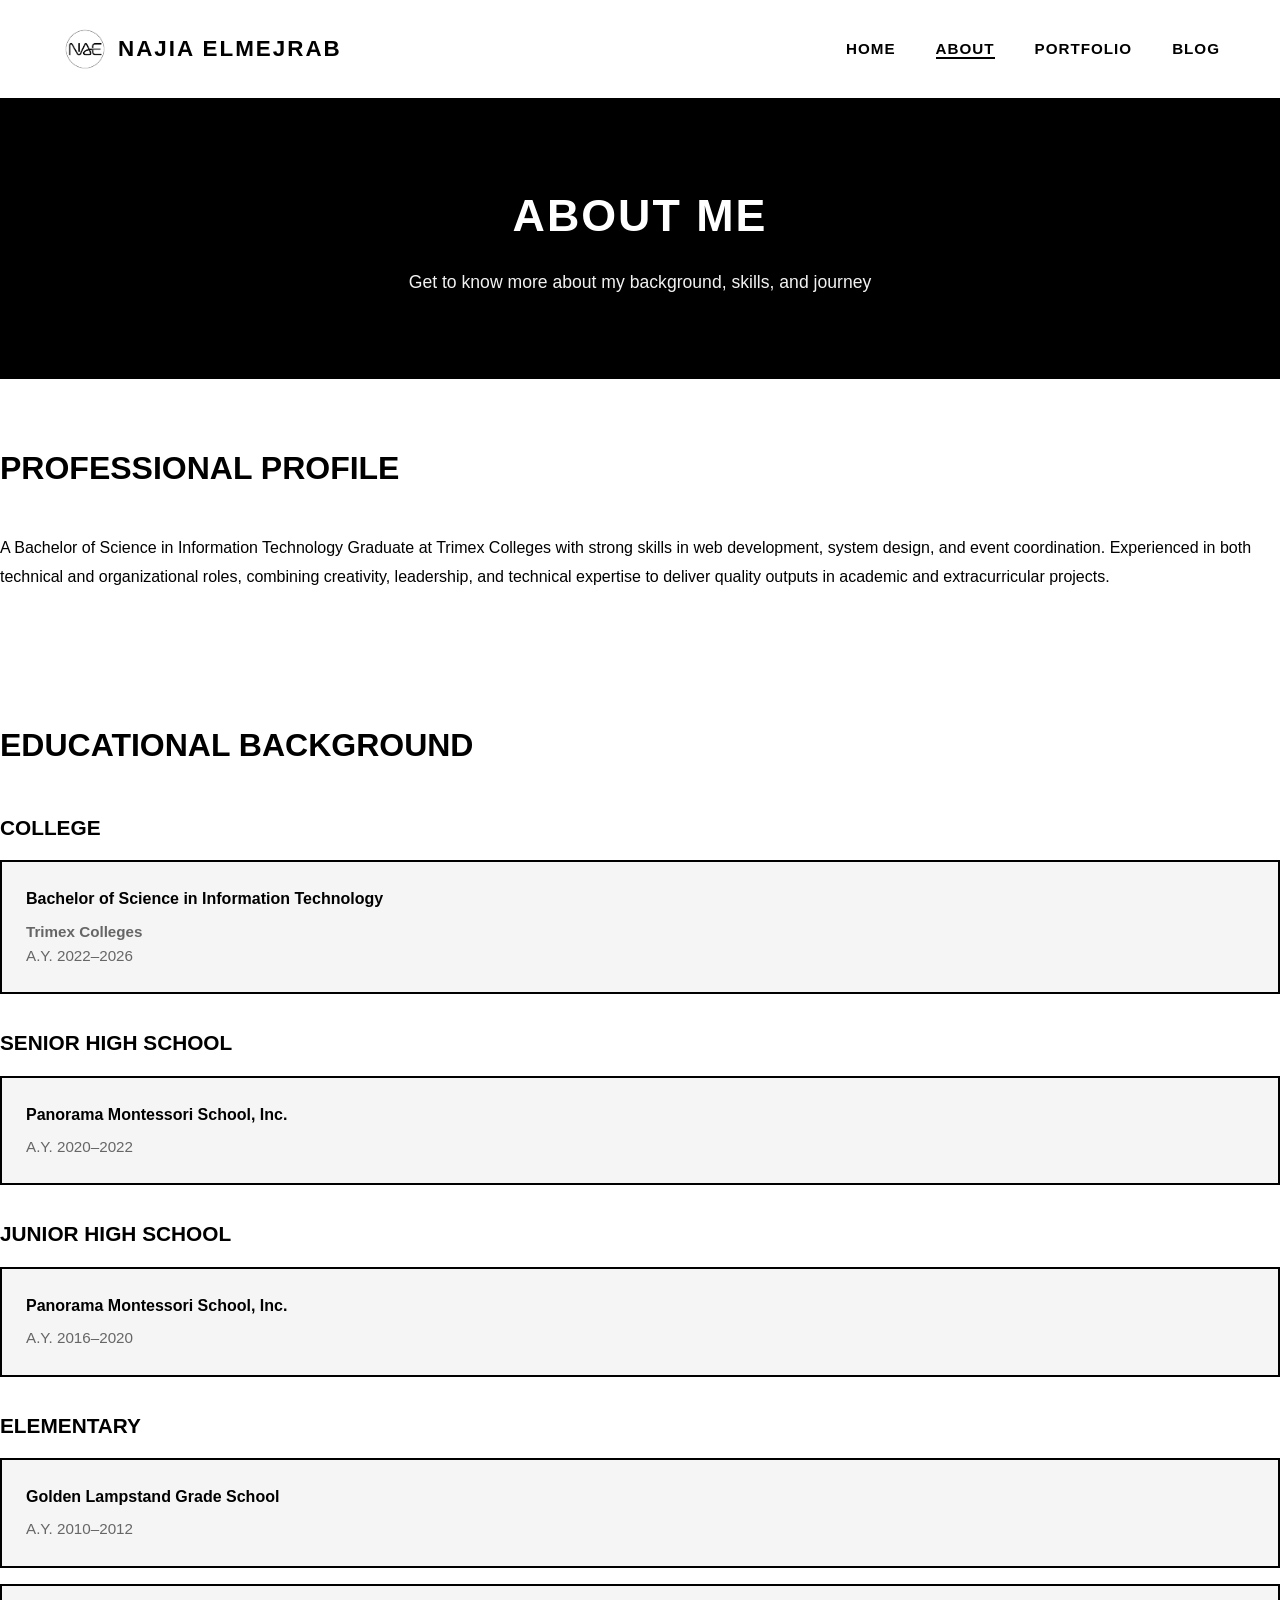
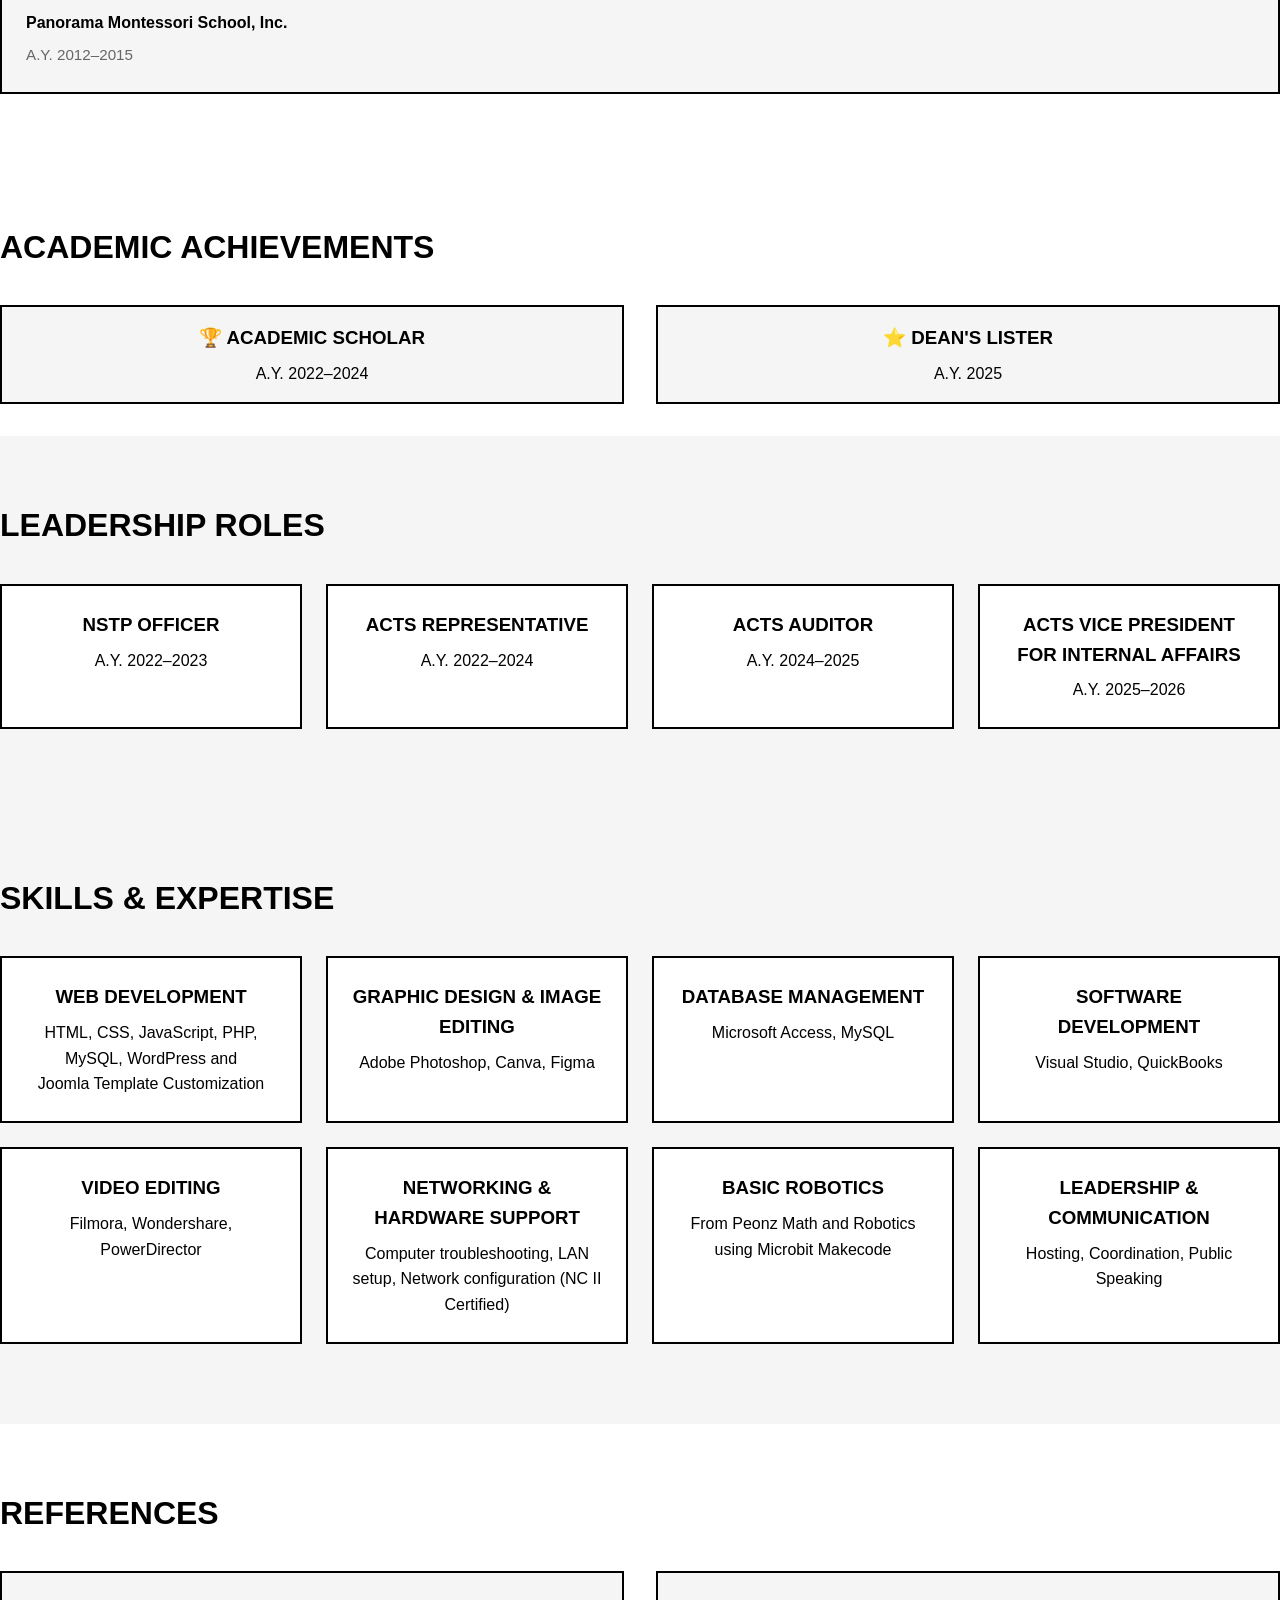
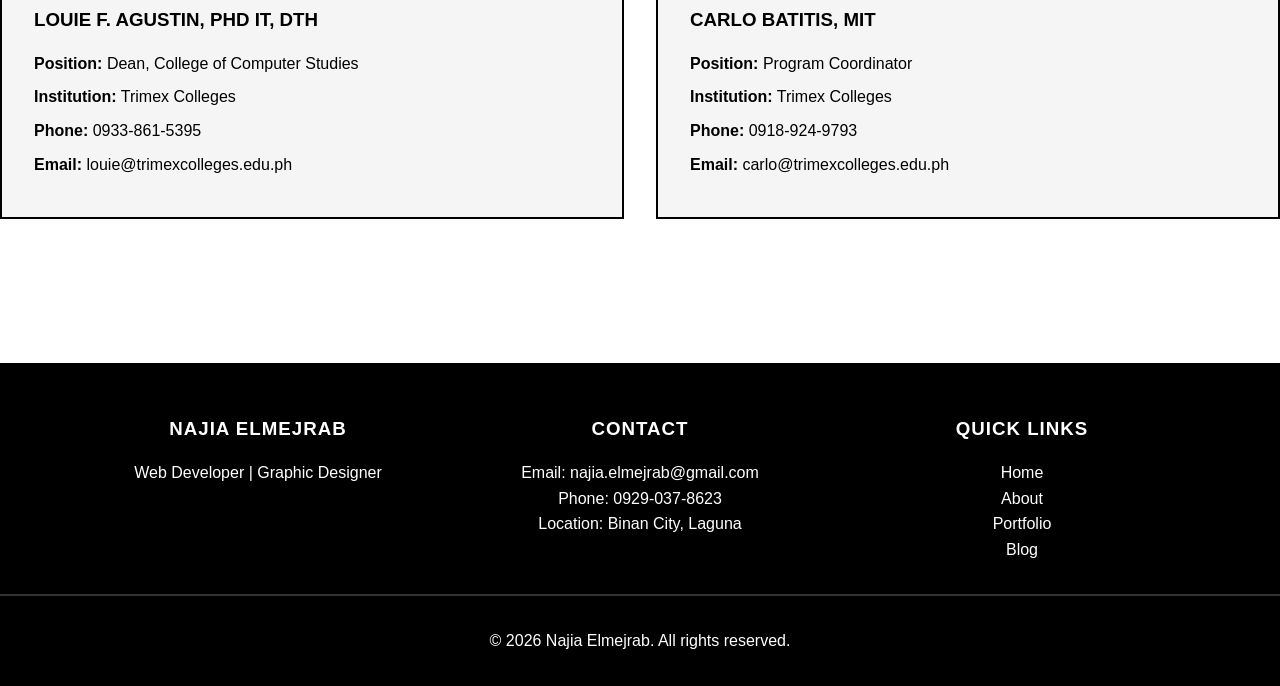
==== about.html @ 506149b5 "Add files via upload" ====
<!DOCTYPE html>
<html lang="en">
<head>
    <meta charset="UTF-8">
    <meta name="viewport" content="width=device-width, initial-scale=1.0">
    <title>Portfolio - Najia Elmejrab</title>
    <link rel="icon" href="content/NAE_patent.png">
    <link rel="stylesheet" href="styles.css">
</head>
<body>
    <!-- Navigation -->
    <nav class="navbar">
        <div class="container">
            <div class="nav-brand" style="display: flex; align-items: center; gap: 0.5rem;">
                <img src="content/NAE_patent.png" alt="NAJIA ELMEJRAB Logo" class="site-logo">
                <h1>NAJIA ELMEJRAB</h1>
            </div>
            <ul class="nav-menu">
                <li><a href="index.html">Home</a></li>
                <li><a href="about.html">About</a></li>
                <li><a href="portfolio.html" class="active">Portfolio</a></li>
                <li><a href="blog.html">Blog</a></li>
            </ul>
        </div>
    </nav>

    <!-- About Hero -->
    <section class="about-hero">
        <div class="container">
            <h1>About Me</h1>
            <p>Get to know more about my background, skills, and journey</p>
        </div>
    </section>

    <!-- Profile Section -->
    <section class="profile-section">
        <div class="container">
            <div class="profile-content">
<h2 class="section-title">Professional Profile</h2>
                <p>
                    A Bachelor of Science in Information Technology Graduate at Trimex Colleges with strong skills in web development, 
                    system design, and event coordination. Experienced in both technical and organizational roles, combining creativity, 
                    leadership, and technical expertise to deliver quality outputs in academic and extracurricular projects.
                </p>
            </div>
        </div>
    </section>

    <!-- Education Section -->
    <section class="education-section">
        <div class="container">
<h2 class="section-title">Educational Background</h2>
            
            <div class="education-timeline">
                <div class="timeline-item">
                    <h3>College</h3>
                    <div class="education-card">
                        <h4>Bachelor of Science in Information Technology</h4>
                        <p><strong>Trimex Colleges</strong></p>
                        <p>A.Y. 2022–2026</p>
                    </div>
                </div>

                <div class="timeline-item">
                    <h3>Senior High School</h3>
                    <div class="education-card">
                        <h4>Panorama Montessori School, Inc.</h4>
                        <p>A.Y. 2020–2022</p>
                    </div>
                </div>

                <div class="timeline-item">
                    <h3>Junior High School</h3>
                    <div class="education-card">
                        <h4>Panorama Montessori School, Inc.</h4>
                        <p>A.Y. 2016–2020</p>
                    </div>
                </div>

                <div class="timeline-item">
                    <h3>Elementary</h3>
                    <div class="education-card">
                        <h4>Golden Lampstand Grade School</h4>
                        <p>A.Y. 2010–2012</p>
                    </div>
                    <div class="education-card">
                        <h4>Panorama Montessori School, Inc.</h4>
                        <p>A.Y. 2012–2015</p>
                    </div>
                </div>
            </div>
        </div>
    </section>

 <!-- Achievements Section -->
    <section class="achievements-detail-section">
        <div class="container">
            <h2 class="section-title">Academic Achievements</h2>
            <div class="achievements-grid">
                <div class="achievement-card">
                    <h3>🏆 Academic Scholar</h3>
                    <p>A.Y. 2022–2024</p>
                </div>
                <div class="achievement-card">
                    <h3>⭐ Dean's Lister</h3>
                    <p>A.Y. 2025</p>
                </div>
            </div>
        </div>
    </section>

    <!-- Leadership Roles -->
    <section class="leadership-section">
        <div class="container">
            <h2 class="section-title">Leadership Roles</h2>
            <div class="leadership-grid">
                <div class="leadership-card">
                    <h3>NSTP Officer</h3>
                    <p>A.Y. 2022–2023</p>
                </div>
                <div class="leadership-card">
                    <h3>ACTS Representative</h3>
                    <p>A.Y. 2022–2024</p>
                </div>
                <div class="leadership-card">
                    <h3>ACTS Auditor</h3>
                    <p>A.Y. 2024–2025</p>
                </div>
                <div class="leadership-card">
                    <h3>ACTS Vice President for Internal Affairs</h3>
                    <p>A.Y. 2025–2026</p>
                </div>
            </div>
        </div>
    </section>


    <!-- Skills Section -->
    <section class="skills-detail-section">
        <div class="container">
            <h2 class="section-title">Skills & Expertise</h2>
            <div class="leadership-grid">
                <div class="leadership-card">
                    <h3>Web Development</h3>
                    <p>HTML, CSS, JavaScript, PHP, MySQL, WordPress and</p>
                    <p>Joomla Template Customization</p>
                </div>
                <div class="leadership-card">
                    <h3>Graphic Design & Image Editing</h3>
                    <p>Adobe Photoshop, Canva, Figma</p>
                </div>
                <div class="leadership-card">
                    <h3>Database Management</h3>
                    <p>Microsoft Access, MySQL</p>
                </div>
                <div class="leadership-card">
                    <h3>Software Development</h3>
                    <p>Visual Studio, QuickBooks</p>
                </div>
                <div class="leadership-card">
                    <h3>Video Editing</h3>
                    <p>Filmora, Wondershare, PowerDirector</p>
                </div>
                <div class="leadership-card">
                    <h3>Networking & Hardware Support</h3>
                    <p>Computer troubleshooting, LAN setup, Network configuration (NC II Certified)</p>
                </div>
                <div class="leadership-card">
                    <h3>Basic Robotics</h3>
                    <p>From Peonz Math and Robotics using Microbit Makecode</p>
                </div>
                <div class="leadership-card">
                    <h3>Leadership & Communication</h3>
                    <p>Hosting, Coordination, Public Speaking</p>
                </div>
            </div>
        </div>
    </section>

    <!-- References Section -->
    <section class="references-section">
        <div class="container">
            <h2 class="section-title">References</h2>
            <div class="references-grid">
                <div class="reference-card">
                    <h3>Louie F. Agustin, PhD IT, DTh</h3>
                    <p><strong>Position:</strong> Dean, College of Computer Studies</p>
                    <p><strong>Institution:</strong> Trimex Colleges</p>
                    <p><strong>Phone:</strong> <a href="tel:09338615395">0933-861-5395</a></p>
                    <p><strong>Email:</strong> <a href="mailto:louie@trimexcolleges.edu.ph">louie@trimexcolleges.edu.ph</a></p>
                </div>
                <div class="reference-card">
                    <h3>Carlo Batitis, MIT</h3>
                    <p><strong>Position:</strong> Program Coordinator</p>
                    <p><strong>Institution:</strong> Trimex Colleges</p>
                    <p><strong>Phone:</strong> <a href="tel:09189249793">0918-924-9793</a></p>
                    <p><strong>Email:</strong> <a href="mailto:carlo@trimexcolleges.edu.ph">carlo@trimexcolleges.edu.ph</a></p>
                </div>
            </div>
        </div>
    </section>

    <!-- Footer -->
    <footer class="footer">
        <div class="container">
            <div class="footer-content">
                <div class="footer-section">
                    <h3>Najia Elmejrab</h3>
                    <p>Web Developer | Graphic Designer</p>
                </div>
                <div class="footer-section">
                    <h3>Contact</h3>
                    <p>Email: <a href="mailto:najia.elmejrab@gmail.com">najia.elmejrab@gmail.com</a></p>
                    <p>Phone: <a href="tel:09290378623">0929-037-8623</a></p>
                    <p>Location: Binan City, Laguna</p>
                </div>
                <div class="footer-section">
                    <h3>Quick Links</h3>
                    <ul>
                        <li><a href="index.html">Home</a></li>
                        <li><a href="about.html">About</a></li>
                        <li><a href="portfolio.html">Portfolio</a>
                        </li><li><a href="blog.html">Blog</a></li>
                    </ul>
                </div>
            </div>
            <div class="footer-bottom">
                <p>&copy; 2026 Najia Elmejrab. All rights reserved.</p>
            </div>
        </div>
    </footer>

    <script src="script.js"></script>
</body>
</html>
---- styles.css ----
/* ============================================
   GENERAL STYLES - BLACK & WHITE THEME
   ============================================ */

* {
    margin: 0;
    padding: 0;
    box-sizing: border-box;
}

:root {
    --primary-color: #000000;
    --secondary-color: #333333;
    --accent-color: #ffffff;
    --light-bg: #f5f5f5;
    --text-color: #000000;
    --text-light: #666666;
    --border-color: #cccccc;
    --white: #ffffff;
    --black: #000000;
    --shadow: 0 2px 8px rgba(0, 0, 0, 0.1);
    --transition: all 0.3s ease;
}

html, body {
    font-family: 'Arial', 'Helvetica', sans-serif;
    line-height: 1.6;
    color: var(--text-color);
    background-color: var(--accent-color);
    transition: background-color 0.3s ease, color 0.3s ease;
}

a {
    color: var(--text-color);
    text-decoration: none;
    transition: var(--transition);
    border-bottom: 2px solid transparent;
}

a:hover {
    border-bottom: 2px solid var(--text-color);
}

/* ============================================
   NAVIGATION
   ============================================ */

.navbar {
    background-color: var(--accent-color);
    border-bottom: 2px solid var(--text-color);
    position: sticky;
    top: 0;
    z-index: 1000;
    transition: var(--transition);
}

.navbar .container {
    display: flex;
    justify-content: space-between;
    align-items: center;
    padding: 1.5rem 20px;
    max-width: 1200px;
    margin: 0 auto;
}

.nav-brand .site-logo {
    height: 50px;
    width: auto;
}

.nav-brand h1 {
    font-size: 1.4rem;
    color: var(--text-color);
    font-weight: 700;
    letter-spacing: 2px;
    white-space: nowrap;
}

.nav-menu {
    display: flex;
    list-style: none;
    gap: 2.5rem;
    align-items: center;
}

.nav-menu a {
    color: var(--text-color);
    font-weight: 600;
    position: relative;
    font-size: 0.95rem;
    text-transform: uppercase;
    letter-spacing: 1px;
}

.nav-menu a:hover,
.nav-menu a.active {
    border-bottom: 2px solid var(--text-color);
}

/* ============================================
   BUTTONS
   ============================================ */

.btn {
    display: inline-block;
    padding: 0.85rem 1.8rem;
    border: 2px solid var(--text-color);
    border-radius: 0;
    background-color: transparent;
    color: var(--text-color);
    cursor: pointer;
    font-weight: 700;
    transition: var(--transition);
    text-align: center;
    text-transform: uppercase;
    letter-spacing: 1px;
    font-size: 0.9rem;
}

.btn-primary {
    background-color: var(--text-color);
    color: var(--accent-color);
}

.btn-primary:hover {
    background-color: var(--accent-color);
    color: var(--text-color);
    transform: translateY(-2px);
}

.btn-secondary {
    background-color: transparent;
    color: var(--text-color);
    border: 2px solid var(--text-color);
}

.btn-secondary:hover {
    background-color: var(--text-color);
    color: var(--accent-color);
}

.btn-small {
    padding: 0.6rem 1.2rem;
    font-size: 0.8rem;
}

/* ============================================
   HERO SECTION - LIGHT GRAY
   ============================================ */

.hero {
    background-color: #e8e8e8;
    color: var(--text-color);
    padding: 8rem 0;
    text-align: center;
    border-bottom: 3px solid var(--text-color);
}

.hero-content h2 {
    font-size: 2.8rem;
    margin-bottom: 1rem;
    font-weight: 700;
    letter-spacing: 2px;
    text-transform: uppercase;
    word-break: break-word;
    hyphens: auto;
}

.hero-subtitle {
    font-size: 1.4rem;
    margin-bottom: 1.5rem;
    opacity: 0.95;
    letter-spacing: 1px;
}

.hero-description {
    font-size: 1rem;
    max-width: 600px;
    margin: 1.5rem auto;
    opacity: 0.9;
    line-height: 1.8;
}

.hero-buttons {
    display: flex;
    gap: 1.5rem;
    justify-content: center;
    margin-top: 3rem;
    flex-wrap: wrap;
}

.hero-buttons .btn {
    padding: 1rem 2.5rem;
    font-size: 0.95rem;
}

/* ============================================
   FEATURED PROJECTS
   ============================================ */

.featured-projects {
    padding: 5rem 0;
    background-color: var(--accent-color);
}

.featured-projects h2 {
    text-align: center;
    font-size: 2.8rem;
    margin-bottom: 3.5rem;
    font-weight: 700;
    text-transform: uppercase;
    letter-spacing: 2px;
}

.projects-grid {
    display: grid;
    grid-template-columns: repeat(auto-fit, minmax(280px, 1fr));
    gap: 2.5rem;
    margin-bottom: 2rem;
}

.project-card {
    background-color: var(--accent-color);
    border: 2px solid var(--text-color);
    overflow: hidden;
    transition: var(--transition);
}

.project-card:hover {
    transform: translateY(-5px);
    box-shadow: 5px 5px 0px var(--text-color);
}

.project-image {
    height: 200px;
    overflow: hidden;
    background-color: var(--light-bg);
    border-bottom: 2px solid var(--text-color);
}

.placeholder-image {
    width: 100%;
    height: 100%;
    display: flex;
    align-items: center;
    justify-content: center;
    background-color: #d0d0d0;
    color: #666666;
    font-size: 1rem;
    font-weight: 700;
    text-align: center;
    text-transform: uppercase;
    letter-spacing: 1px;
}

.project-card h3 {
    padding: 1.5rem 1.5rem 0.5rem;
    font-size: 1.2rem;
    font-weight: 700;
    text-transform: uppercase;
}

.project-card p {
    padding: 0 1.5rem;
    color: var(--text-light);
    margin-bottom: 1rem;
    font-size: 0.95rem;
}

.project-tag {
    display: inline-block;
    background-color: var(--text-color);
    color: var(--accent-color);
    padding: 0.4rem 0.9rem;
    font-size: 0.75rem;
    margin: 0 1.5rem;
    margin-bottom: 1rem;
    text-transform: uppercase;
    font-weight: 600;
    letter-spacing: 0.5px;
}

.project-card .btn-small {
    display: block;
    width: fit-content;
    margin: 1rem 1.5rem 1.5rem;
}

/* ============================================
   SKILLS SECTION
   ============================================ */

.skills-section,
.skills-detail-section {
    padding: 5rem 0;
    background-color: var(--light-bg);
}

.skills-section h2,
.skills-detail-section h2.section-title {
    font-size: 2rem;
    text-align: left;
    margin-bottom: 2rem;
    font-weight: 700;
    text-transform: uppercase;
}

.skills-grid {
    display: grid;
    grid-template-columns: repeat(auto-fit, minmax(250px, 1fr));
    gap: 2rem;
}

.skill-card,
.skill-detail {
    background-color: var(--accent-color);
    padding: 2rem;
    border: 2px solid var(--text-color);
    text-align: center;
    transition: var(--transition);
}

.skill-card:hover,
.skill-detail:hover {
    transform: translateY(-5px);
    box-shadow: 5px 5px 0px var(--text-color);
}

.skill-card h3,
.skill-detail h3 {
    color: var(--text-color);
    margin-bottom: 1rem;
    font-weight: 700;
    text-transform: uppercase;
    letter-spacing: 1px;
}

/* ============================================
   ACHIEVEMENTS SECTION
   ============================================ */

.achievements-section,
.achievements-detail-section {
    padding: 2rem 0;
    background-color: var(--accent-color);
}

.achievements-section h2,
.achievements-detail-section h2.section-title {
    font-size: 2rem;
    text-align: left;
    margin-bottom: 2rem;
    font-weight: 700;
    text-transform: uppercase;
}

.achievements-grid {
    display: grid;
    grid-template-columns: repeat(auto-fit, minmax(250px, 1fr));
    gap: 2rem;
}

.achievement-card,
.achievement-detail {
    background-color: var(--light-bg);
    padding: 1rem;
    border: 2px solid var(--text-color);
    text-align: center;
}

.achievement-icon {
    font-size: 3rem;
    margin-bottom: 1rem;
}

.achievement-card h3,
.achievement-detail h3 {
    color: var(--text-color);
    margin-bottom: 0.5rem;
    font-weight: 700;
    text-transform: uppercase;
}

/* ============================================
   CTA SECTION
   ============================================ */

.cta-section {
    background-color: var(--text-color);
    color: var(--accent-color);
    padding: 5rem 0;
    text-align: center;
    border-top: 3px solid var(--text-color);
    border-bottom: 3px solid var(--text-color);
}

.cta-section h2 {
    font-size: 2.8rem;
    margin-bottom: 1rem;
    font-weight: 700;
    text-transform: uppercase;
    letter-spacing: 2px;
}

.cta-section p {
    font-size: 1rem;
    margin-bottom: 2rem;
    opacity: 0.95;
}

/* ============================================
   FOOTER
   ============================================ */

.footer {
    background-color: var(--primary-color);
    color: var(--accent-color);
    margin-top: 5rem;
    padding: 3rem 0 2rem;
    border-top: 3px solid var(--text-color);
}

.footer-content {
    display: flex;
    flex-wrap: wrap;
    justify-content: center;
    gap: 2rem;
    margin-bottom: 2rem;
    max-width: 1200px;
    margin-left: auto;
    margin-right: auto;
}

.footer-section {
    text-align: center;
    flex: 1;
    min-width: 250px;
    max-width: 350px;
}

.footer-section h3 {
    margin-bottom: 1rem;
    font-weight: 700;
    text-transform: uppercase;
    letter-spacing: 1px;
}

.footer-section ul {
    list-style: none;
}

.footer-section a {
    color: var(--accent-color);
    transition: var(--transition);
}

.footer-section a:hover {
    border-bottom: 2px solid var(--accent-color);
}

.footer-bottom {
    text-align: center;
    padding-top: 2rem;
    border-top: 2px solid rgba(255, 255, 255, 0.2);
}

/* ============================================
   ABOUT PAGE
   ============================================ */

.about-hero,
.portfolio-hero,
.blog-hero,
.contact-hero,
.project-hero {
    background-color: var(--text-color);
    color: var(--accent-color);
    padding: 5rem 0;
    text-align: center;
    border-bottom: 3px solid var(--text-color);
}

.about-hero h1,
.portfolio-hero h1,
.blog-hero h1,
.contact-hero h1,
.project-hero h1 {
    font-size: 2.8rem;
    margin-bottom: 1rem;
    font-weight: 700;
    text-transform: uppercase;
    letter-spacing: 2px;
}

.about-hero p,
.portfolio-hero p,
.blog-hero p,
.contact-hero p,
.project-hero p {
    font-size: 1.1rem;
    opacity: 0.95;
}

.profile-section,
.contact-info-section {
    padding: 4rem 0;
}

.profile-section h2,
.contact-info-section h2 {
    font-size: 2rem;
    margin: 0 0 2.5rem 0;
    font-weight: 700;
    text-transform: uppercase;
}

.profile-content p {
    font-size: 1rem;
    line-height: 1.8;
}

.info-grid {
    display: grid;
    grid-template-columns: repeat(auto-fit, minmax(250px, 1fr));
    gap: 2rem;
}

.info-item {
    background-color: var(--light-bg);
    padding: 1.5rem;
    border: 2px solid var(--text-color);
}

.info-item strong {
    display: block;
    color: var(--text-color);
    margin-bottom: 0.5rem;
    font-weight: 700;
    text-transform: uppercase;
}

/* ============================================
   EDUCATION SECTION
   ============================================ */

.education-section {
    padding: 4rem 0;
    background-color: var(--accent-color);
}

.education-section h2 {
    font-size: 2rem;
    margin: 0 0 2.5rem 0;
    font-weight: 700;
    text-transform: uppercase;
}

.education-timeline {
    position: relative;
}

.timeline-item {
    margin-bottom: 2rem;
}

.timeline-item h3 {
    color: var(--text-color);
    font-size: 1.3rem;
    margin-bottom: 1rem;
    font-weight: 700;
    text-transform: uppercase;
}

.education-card {
    background-color: var(--light-bg);
    padding: 1.5rem;
    border-left: 4px solid var(--text-color);
    margin-bottom: 1rem;
    border: 2px solid var(--text-color);
}

.education-card h4 {
    color: var(--text-color);
    margin-bottom: 0.5rem;
    font-weight: 700;
}

.education-card p {
    color: var(--text-light);
    font-size: 0.95rem;
}

/* ============================================
   LEADERSHIP & EVENTS SECTION
   ============================================ */

.leadership-section,
.events-section,
.seminars-section {
    padding: 4rem 0;
    background-color: var(--light-bg);
}

.leadership-section h2,
.events-section h2,
.seminars-section h2,
.section-title {
    font-size: 2rem;
    text-align: left;
    margin-bottom: 2rem;
    font-weight: 700;
    text-transform: uppercase;
}

.leadership-grid {
    display: grid;
    grid-template-columns: repeat(auto-fit, minmax(240px, 1fr));
    gap: 1.5rem;
}

.leadership-card {
    background-color: var(--accent-color);
    padding: 1.5rem;
    border: 2px solid var(--text-color);
    text-align: center;
    transition: var(--transition);
}

.leadership-card:hover {
    transform: translateY(-3px);
    box-shadow: 3px 3px 0px var(--text-color);
}

.leadership-card h3 {
    color: var(--text-color);
    margin-bottom: 0.5rem;
    font-weight: 700;
    text-transform: uppercase;
}

.events-list,
.seminars-list {
    list-style: none;
}

.events-list li,
.seminars-list li {
    background-color: var(--accent-color);
    padding: 1rem 1.5rem;
    margin-bottom: 1rem;
    border-left: 4px solid var(--text-color);
    border: 2px solid var(--text-color);
}

/* ============================================
   REFERENCES SECTION
   ============================================ */

.references-section {
    padding: 4rem 0;
    background-color: var(--accent-color);
}

.references-section h2 {
    font-size: 2rem;
    margin-bottom: 2rem;
    font-weight: 700;
    text-transform: uppercase;
}

.references-grid {
    display: grid;
    grid-template-columns: repeat(auto-fit, minmax(300px, 1fr));
    gap: 2rem;
}

.reference-card {
    background-color: var(--light-bg);
    padding: 2rem;
    border: 2px solid var(--text-color);
}

.reference-card h3 {
    color: var(--text-color);
    margin-bottom: 1rem;
    font-weight: 700;
    text-transform: uppercase;
}

.reference-card p {
    margin-bottom: 0.5rem;
    line-height: 1.6;
}

/* ============================================
   PORTFOLIO FILTERS
   ============================================ */

.portfolio-filters {
    text-align: center;
    padding: 2rem 0;
    background-color: var(--accent-color);
    border-top: 2px solid var(--text-color);
    border-bottom: 2px solid var(--text-color);
}

.filter-btn {
    background-color: transparent;
    border: 2px solid var(--text-color);
    color: var(--text-color);
    padding: 0.7rem 1.5rem;
    margin: 0.5rem;
    border-radius: 0;
    cursor: pointer;
    transition: var(--transition);
    font-weight: 700;
    text-transform: uppercase;
    letter-spacing: 1px;
}

.filter-btn:hover,
.filter-btn.active {
    background-color: var(--text-color);
    color: var(--accent-color);
}

/* ============================================
   PORTFOLIO GRID
   ============================================ */

.portfolio-section {
    padding: 3rem 0;
}

.project-group {
    margin-bottom: 3rem;
}

.project-group-title {
    font-size: 2rem;
    font-weight: 700;
    margin-bottom: 1.5rem;
    text-transform: uppercase;
    letter-spacing: 1px;
    color: var(--text-color);
}

.portfolio-grid {
    display: grid;
    grid-template-columns: repeat(auto-fill, minmax(300px, 1fr));
    gap: 2rem;
}

.portfolio-item {
    background-color: var(--accent-color);
    border: 2px solid var(--text-color);
    overflow: hidden;
    transition: var(--transition);
}

.portfolio-item:hover {
    transform: translateY(-5px);
    box-shadow: 5px 5px 0px var(--text-color);
}

.portfolio-item h3 {
    padding: 1.5rem 1.5rem 0.5rem 1.5rem;
    font-weight: 700;
    text-transform: uppercase;
}

.portfolio-item p {
    padding: 0 1.5rem;
    color: var(--text-light);
    margin-bottom: 1rem;
}

.portfolio-category {
    display: inline-block;
    color: var(--text-color);
    font-weight: 700;
    font-size: 0.8rem;
    margin: 0 1.5rem 0.5rem 1.5rem;
    text-transform: uppercase;
    border-bottom: 2px solid var(--text-color);
}

.portfolio-item .btn-small {
    display: block;
    width: fit-content;
    margin: 0.5rem 1.5rem 1.5rem;
}

.portfolio-item.hide {
    display: none;
}

/* ============================================
   BLOG SECTION
   ============================================ */

.blog-section {
    padding: 3rem 0;
}

.blog-grid {
    display: grid;
    grid-template-columns: repeat(auto-fill, minmax(350px, 1fr));
    gap: 2rem;
}

.blog-post {
    background-color: var(--accent-color);
    border: 2px solid var(--text-color);
    overflow: hidden;
    transition: var(--transition);
}

.blog-post:hover {
    transform: translateY(-5px);
    box-shadow: 5px 5px 0px var(--text-color);
}

.blog-image {
    height: 200px;
    background-color: var(--light-bg);
    border-bottom: 2px solid var(--text-color);
}

.blog-content {
    padding: 1.5rem;
}

.blog-meta {
    display: flex;
    gap: 1rem;
    margin-bottom: 1rem;
    font-size: 0.85rem;
}

.blog-date {
    color: var(--text-light);
}

.blog-category {
    background-color: var(--text-color);
    color: var(--accent-color);
    padding: 0.3rem 0.7rem;
    font-weight: 700;
    text-transform: uppercase;
    font-size: 0.75rem;
}

.blog-post h2 {
    font-size: 1.2rem;
    margin-bottom: 0.5rem;
    font-weight: 700;
    text-transform: uppercase;
}

.blog-post p {
    color: var(--text-light);
    margin-bottom: 1rem;
    line-height: 1.6;
}

.blog-post .btn-small {
    margin-top: 1rem;
}

/* ============================================
   CONTACT SECTION
   ============================================ */

.contact-main {
    padding: 3rem 0;
}

.contact-wrapper {
    display: grid;
    grid-template-columns: 1fr 1fr;
    gap: 3rem;
}

.contact-form-section h2,
.contact-info-section h2 {
    font-size: 1.8rem;
    margin-bottom: 2rem;
    font-weight: 700;
    text-transform: uppercase;
}

.contact-form {
    display: flex;
    flex-direction: column;
    gap: 1.5rem;
}

.form-group {
    display: flex;
    flex-direction: column;
}

.form-group label {
    margin-bottom: 0.5rem;
    font-weight: 700;
    color: var(--text-color);
    text-transform: uppercase;
    font-size: 0.9rem;
}

.form-group input,
.form-group textarea {
    padding: 0.75rem;
    border: 2px solid var(--text-color);
    background-color: var(--accent-color);
    color: var(--text-color);
    transition: var(--transition);
    font-family: inherit;
    font-size: 0.95rem;
}

.form-group input:focus,
.form-group textarea:focus {
    outline: none;
    box-shadow: inset 0 0 0 2px var(--text-color);
}

.contact-form button {
    align-self: flex-start;
}

.form-message {
    padding: 1rem;
    border: 2px solid var(--text-color);
    text-align: center;
    display: none;
    margin-top: 1rem;
    font-weight: 700;
}

.form-message.success {
    background-color: var(--text-color);
    color: var(--accent-color);
    display: block;
}

.form-message.error {
    background-color: var(--text-color);
    color: var(--accent-color);
    display: block;
}

.contact-item {
    background-color: var(--light-bg);
    padding: 1.5rem;
    border: 2px solid var(--text-color);
    margin-bottom: 1.5rem;
}

.contact-item h3 {
    color: var(--text-color);
    margin-bottom: 0.5rem;
    font-weight: 700;
    text-transform: uppercase;
}

/* ============================================
   PROJECT DETAILS PAGE
   ============================================ */

.project-details {
    padding: 3rem 0;
}

.project-image-full {
    margin-bottom: 3rem;
    border: 2px solid var(--text-color);
    overflow: hidden;
}

.project-info-grid {
    display: grid;
    grid-template-columns: repeat(auto-fit, minmax(200px, 1fr));
    gap: 2rem;
    margin-bottom: 3rem;
    background-color: var(--light-bg);
    padding: 2rem;
    border: 2px solid var(--text-color);
}

.project-info h3 {
    color: var(--text-color);
    margin-bottom: 0.5rem;
    font-weight: 700;
    text-transform: uppercase;
}

.project-description {
    line-height: 1.8;
}

.project-description h2 {
    font-size: 1.8rem;
    margin-top: 2rem;
    margin-bottom: 1rem;
    color: var(--text-color);
    font-weight: 700;
    text-transform: uppercase;
}

.project-description h3 {
    font-size: 1.2rem;
    margin-top: 1.5rem;
    margin-bottom: 0.8rem;
    color: var(--text-color);
    font-weight: 700;
    text-transform: uppercase;
}

.project-description ul {
    list-style: none;
    margin-left: 0;
    margin-bottom: 1.5rem;
}

.project-description li {
    padding-left: 1.5rem;
    margin-bottom: 0.8rem;
    position: relative;
    border-left: 2px solid var(--text-color);
}

.project-description li::before {
    content: '';
    position: absolute;
    left: -8px;
    top: 8px;
    width: 12px;
    height: 12px;
    background-color: var(--text-color);
}

.project-nav {
    display: flex;
    gap: 2rem;
    margin-top: 3rem;
    padding-top: 2rem;
    border-top: 2px solid var(--text-color);
}

/* ============================================
   RESPONSIVE DESIGN (Simplified - Pre-Mobile-Fix)
   ============================================ */

@media (max-width: 768px) {
    .navbar .container {
        padding: 1rem 15px;
    }

    .nav-menu {
        gap: 1.5rem;
    }

    .hero-content h2 {
        font-size: 2.2rem;
    }

    .hero-subtitle {
        font-size: 1.1rem;
    }

    .hero-buttons {
        flex-direction: column;
        align-items: center;
    }

    .projects-grid,
    .skills-grid,
    .achievements-grid,
    .leadership-grid,
    .references-grid,
    .portfolio-grid,
    .blog-grid,
    .info-grid {
        grid-template-columns: 1fr;
        gap: 1.5rem;
    }

    .contact-wrapper {
        grid-template-columns: 1fr;
    }

    .project-nav {
        flex-direction: column;
    }
}

@media (max-width: 480px) {
    .hero {
        padding: 4rem 0;
    }

    .hero-content h2 {
        font-size: 1.8rem;
    }

    .btn {
        padding: 0.7rem 1.2rem;
    }
}
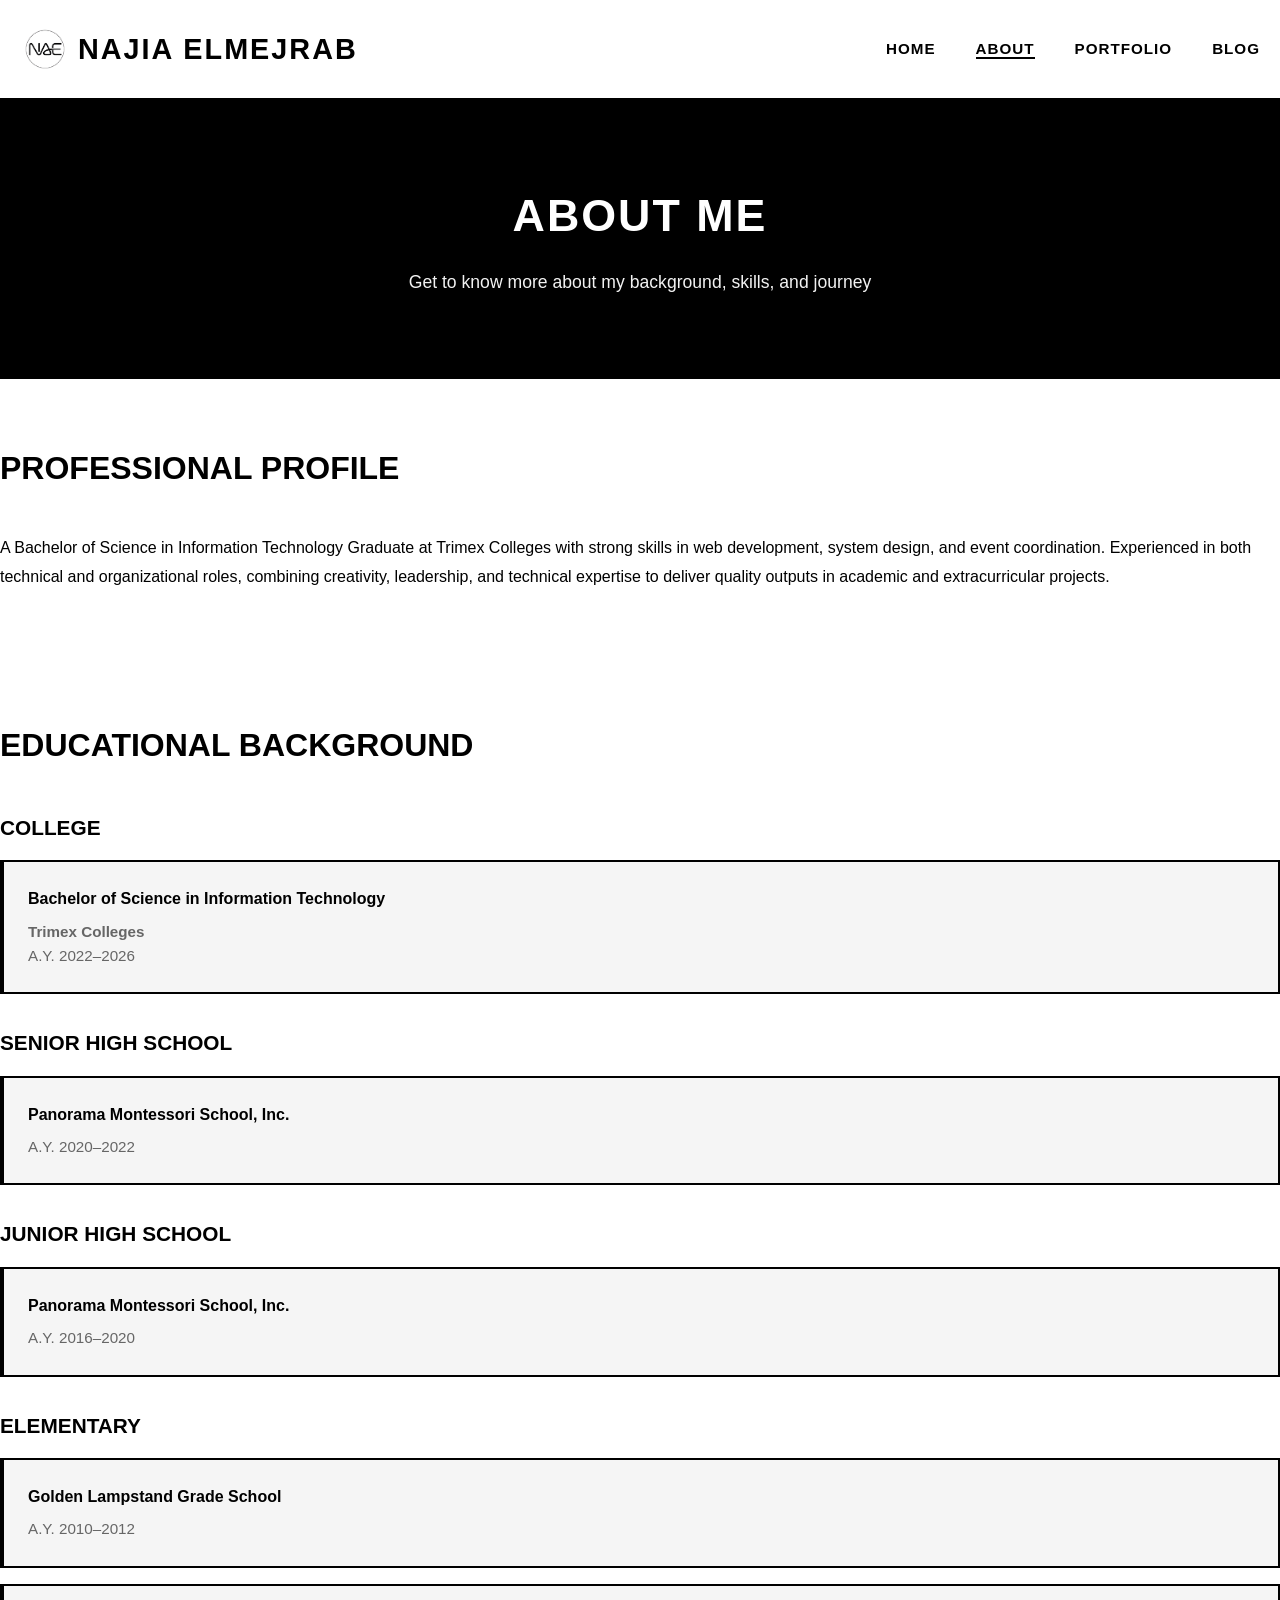
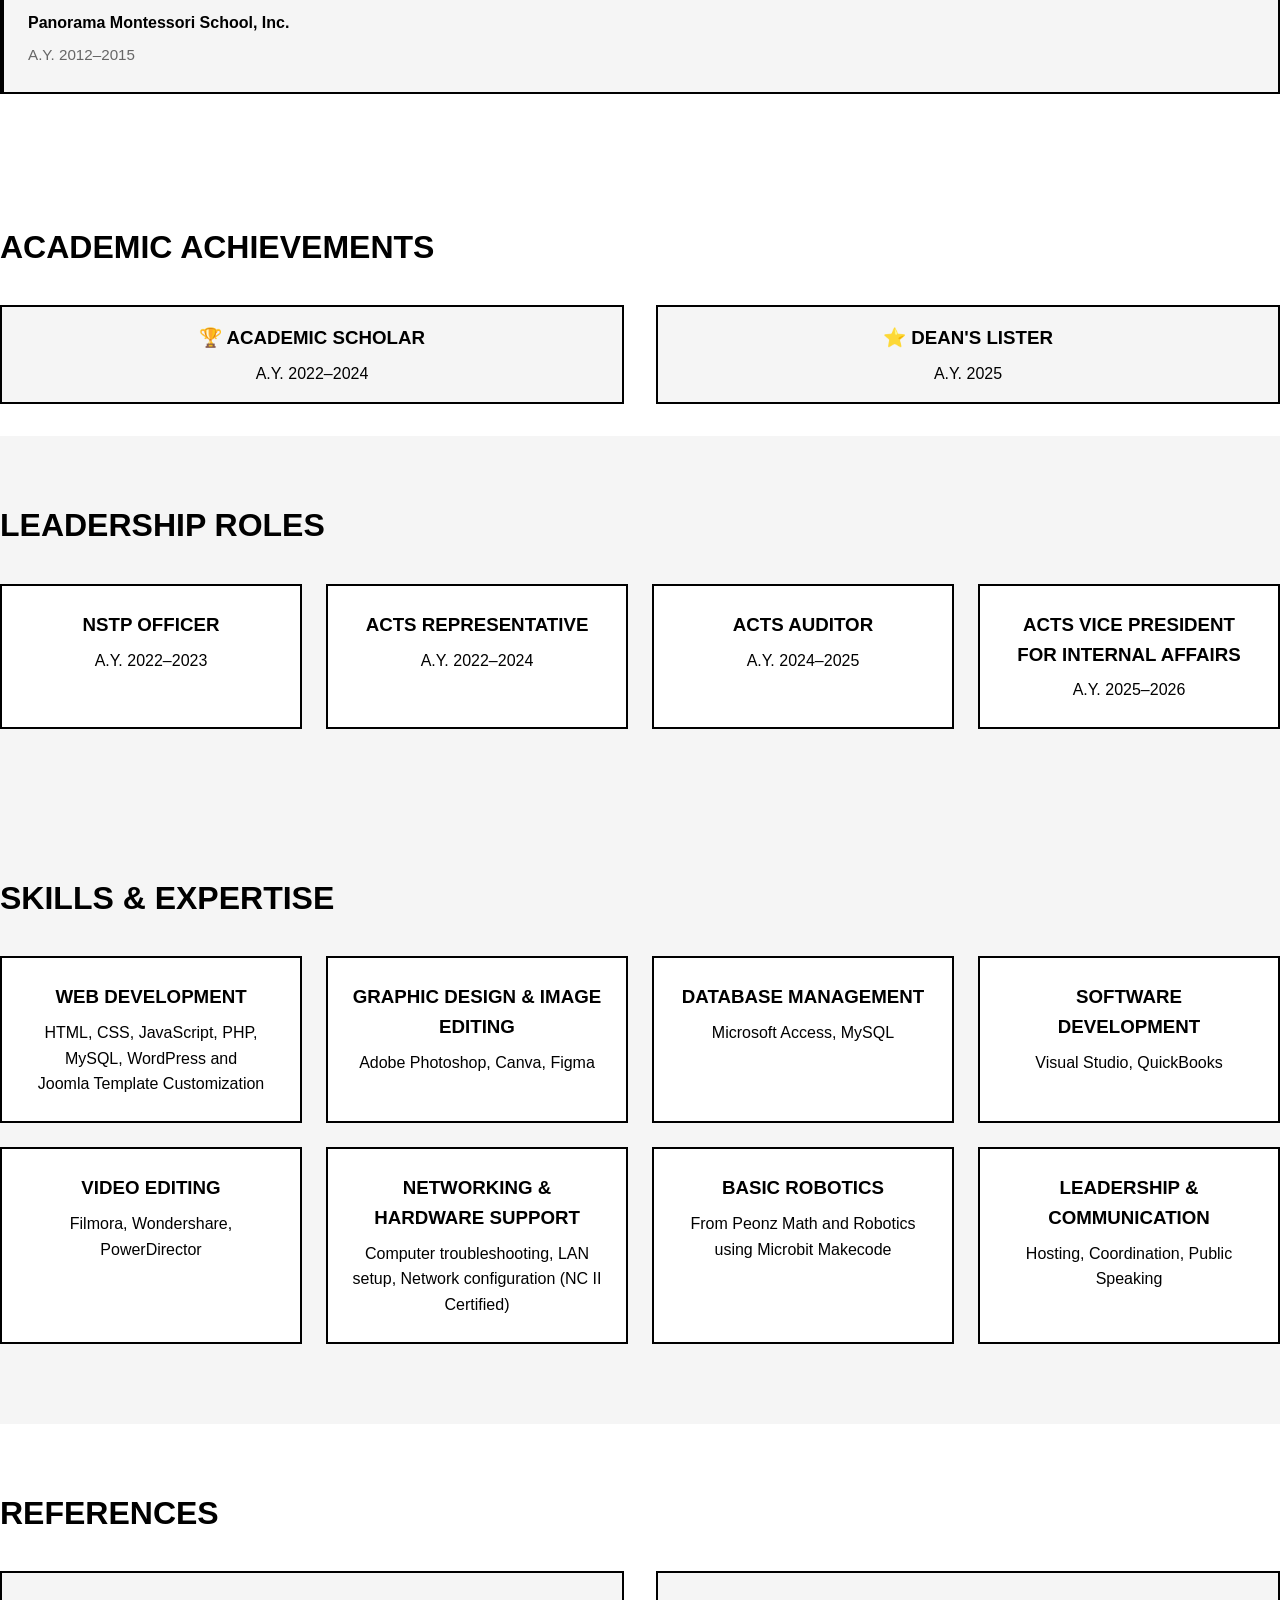
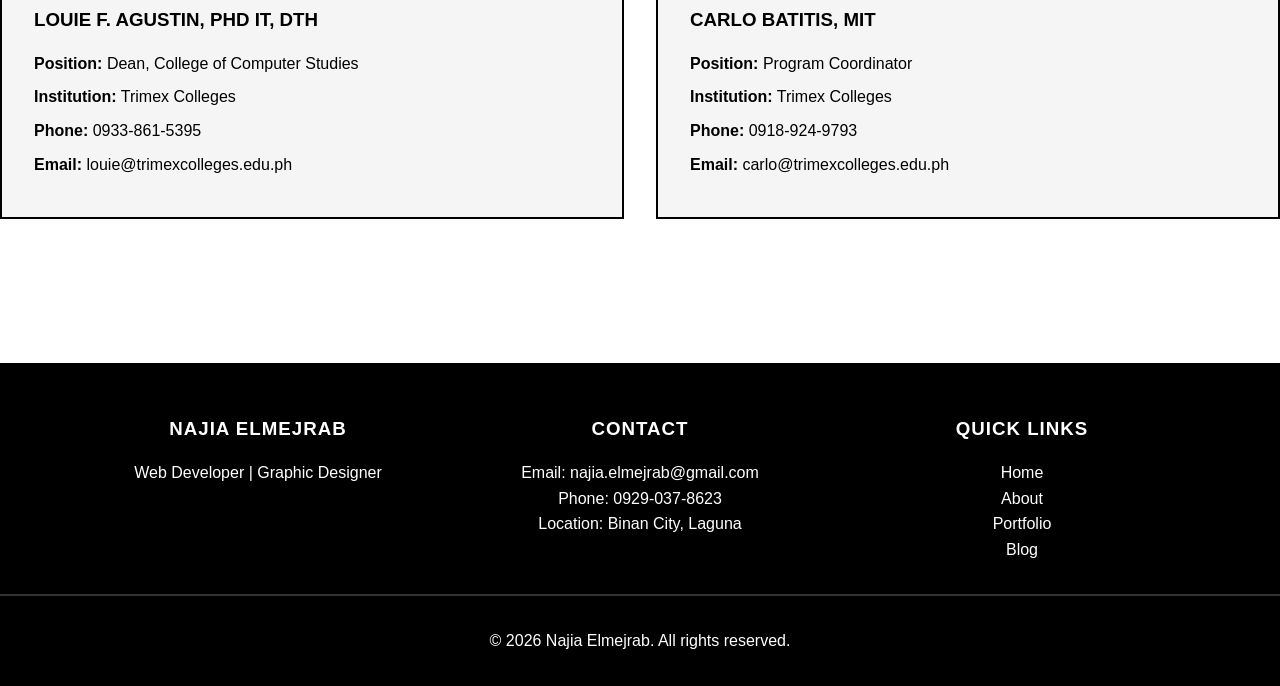
==== commit c05e54ae: "Add files via upload" ====
--- a/about.html
+++ b/about.html
@@ -232,5 +232,4 @@
 
     <script src="script.js"></script>
 </body>
-</html>
-
+</html>
--- a/styles.css
+++ b/styles.css
@@ -59,21 +59,19 @@
     justify-content: space-between;
     align-items: center;
     padding: 1.5rem 20px;
-    max-width: 1200px;
-    margin: 0 auto;
 }
 
 .nav-brand .site-logo {
     height: 50px;
     width: auto;
+    max-width: 200px;
 }
 
 .nav-brand h1 {
-    font-size: 1.4rem;
+    font-size: 1.8rem;
     color: var(--text-color);
     font-weight: 700;
     letter-spacing: 2px;
-    white-space: nowrap;
 }
 
 .nav-menu {
@@ -157,13 +155,11 @@
 }
 
 .hero-content h2 {
-    font-size: 2.8rem;
+    font-size: 3.5rem;
     margin-bottom: 1rem;
     font-weight: 700;
     letter-spacing: 2px;
     text-transform: uppercase;
-    word-break: break-word;
-    hyphens: auto;
 }
 
 .hero-subtitle {
@@ -345,6 +341,7 @@
     background-color: var(--accent-color);
 }
 
+
 .achievements-section h2,
 .achievements-detail-section h2.section-title {
     font-size: 2rem;
@@ -354,6 +351,7 @@
     text-transform: uppercase;
 }
 
+
 .achievements-grid {
     display: grid;
     grid-template-columns: repeat(auto-fit, minmax(250px, 1fr));
@@ -367,6 +365,7 @@
     border: 2px solid var(--text-color);
     text-align: center;
 }
+
 
 .achievement-icon {
     font-size: 3rem;
@@ -419,6 +418,7 @@
     padding: 3rem 0 2rem;
     border-top: 3px solid var(--text-color);
 }
+
 
 .footer-content {
     display: flex;
@@ -431,12 +431,15 @@
     margin-right: auto;
 }
 
+
+
 .footer-section {
     text-align: center;
     flex: 1;
     min-width: 250px;
     max-width: 350px;
 }
+
 
 .footer-section h3 {
     margin-bottom: 1rem;
@@ -577,6 +580,7 @@
     border-left: 4px solid var(--text-color);
     margin-bottom: 1rem;
     border: 2px solid var(--text-color);
+    border-left: 4px solid var(--text-color);
 }
 
 .education-card h4 {
@@ -650,6 +654,7 @@
     margin-bottom: 1rem;
     border-left: 4px solid var(--text-color);
     border: 2px solid var(--text-color);
+    border-left: 4px solid var(--text-color);
 }
 
 /* ============================================
@@ -763,6 +768,37 @@
     box-shadow: 5px 5px 0px var(--text-color);
 }
 
+.portfolio-item.flyer-item {
+    background-color: var(--accent-color);
+    border: 2px solid var(--text-color);
+    overflow: hidden;
+    transition: var(--transition);
+}
+
+.portfolio-item.flyer-item:hover {
+    transform: translateY(-5px);
+    box-shadow: 5px 5px 0px var(--text-color);
+}
+
+.portfolio-item.flyer-item .portfolio-image {
+    height: auto;
+    background-color: var(--light-bg);
+    border-bottom: 2px solid var(--text-color);
+}
+
+.portfolio-item.flyer-item .portfolio-image img {
+    width: 100%;
+    height: auto;
+    display: block;
+}
+
+.portfolio-item.flyer-item .portfolio-category {
+    padding: 1.5rem 1.5rem 0.75rem;
+    margin: 0;
+    border-bottom: none;
+}
+
+
 .portfolio-item h3 {
     padding: 1.5rem 1.5rem 0.5rem 1.5rem;
     font-weight: 700;
@@ -784,12 +820,26 @@
     text-transform: uppercase;
     border-bottom: 2px solid var(--text-color);
 }
+
+.portfolio-item.flyer-item .portfolio-category {
+    padding: 1.5rem 1.5rem 0.5rem;
+}
+
+.portfolio-item.flyer-item .view-btn {
+    margin: 0 1.5rem 1.5rem;
+    display: block;
+    width: fit-content;
+    margin-left: auto;
+}
+
 
 .portfolio-item .btn-small {
     display: block;
     width: fit-content;
     margin: 0.5rem 1.5rem 1.5rem;
 }
+
+
 
 .portfolio-item.hide {
     display: none;
@@ -1050,16 +1100,16 @@
 }
 
 /* ============================================
-   RESPONSIVE DESIGN (Simplified - Pre-Mobile-Fix)
+   RESPONSIVE DESIGN
    ============================================ */
 
 @media (max-width: 768px) {
-    .navbar .container {
-        padding: 1rem 15px;
-    }
-
     .nav-menu {
-        gap: 1.5rem;
+        gap: 1rem;
+    }
+
+    .nav-brand h1 {
+        font-size: 1.3rem;
     }
 
     .hero-content h2 {
@@ -1084,7 +1134,6 @@
     .blog-grid,
     .info-grid {
         grid-template-columns: 1fr;
-        gap: 1.5rem;
     }
 
     .contact-wrapper {
@@ -1094,9 +1143,34 @@
     .project-nav {
         flex-direction: column;
     }
+
+    .featured-projects h2,
+    .skills-section h2,
+    .achievements-section h2 {
+        font-size: 2rem;
+    }
+
+    .portfolio-filters {
+        display: flex;
+        flex-wrap: wrap;
+        justify-content: center;
+    }
+
+    .filter-btn {
+        margin: 0.3rem;
+    }
 }
 
 @media (max-width: 480px) {
+    .container {
+        padding: 0 10px;
+    }
+
+    .nav-menu {
+        gap: 0.5rem;
+        font-size: 0.8rem;
+    }
+
     .hero {
         padding: 4rem 0;
     }
@@ -1105,8 +1179,43 @@
         font-size: 1.8rem;
     }
 
+    .hero-subtitle {
+        font-size: 0.95rem;
+    }
+
     .btn {
         padding: 0.7rem 1.2rem;
-    }
-}
-
+        font-size: 0.8rem;
+    }
+
+    .featured-projects h2 {
+        font-size: 1.6rem;
+    }
+}
+
+.view-btn {
+    display: inline-block;
+    margin: 1rem 1.5rem 1.5rem;
+    padding: 0.6rem 1.2rem;
+    border: 2px solid var(--text-color);
+    background-color: transparent;
+    color: var(--text-color);
+    font-weight: 700;
+    text-transform: uppercase;
+    letter-spacing: 1px;
+    font-size: 0.8rem;
+    transition: var(--transition);
+}
+
+.view-btn:hover {
+    background-color: var(--text-color);
+    color: var(--accent-color);
+    transform: translateY(-2px);
+}
+
+.view-btn {
+    display: block;
+    width: fit-content;
+    margin-left: auto;
+    margin-right: 1.5rem;
+}
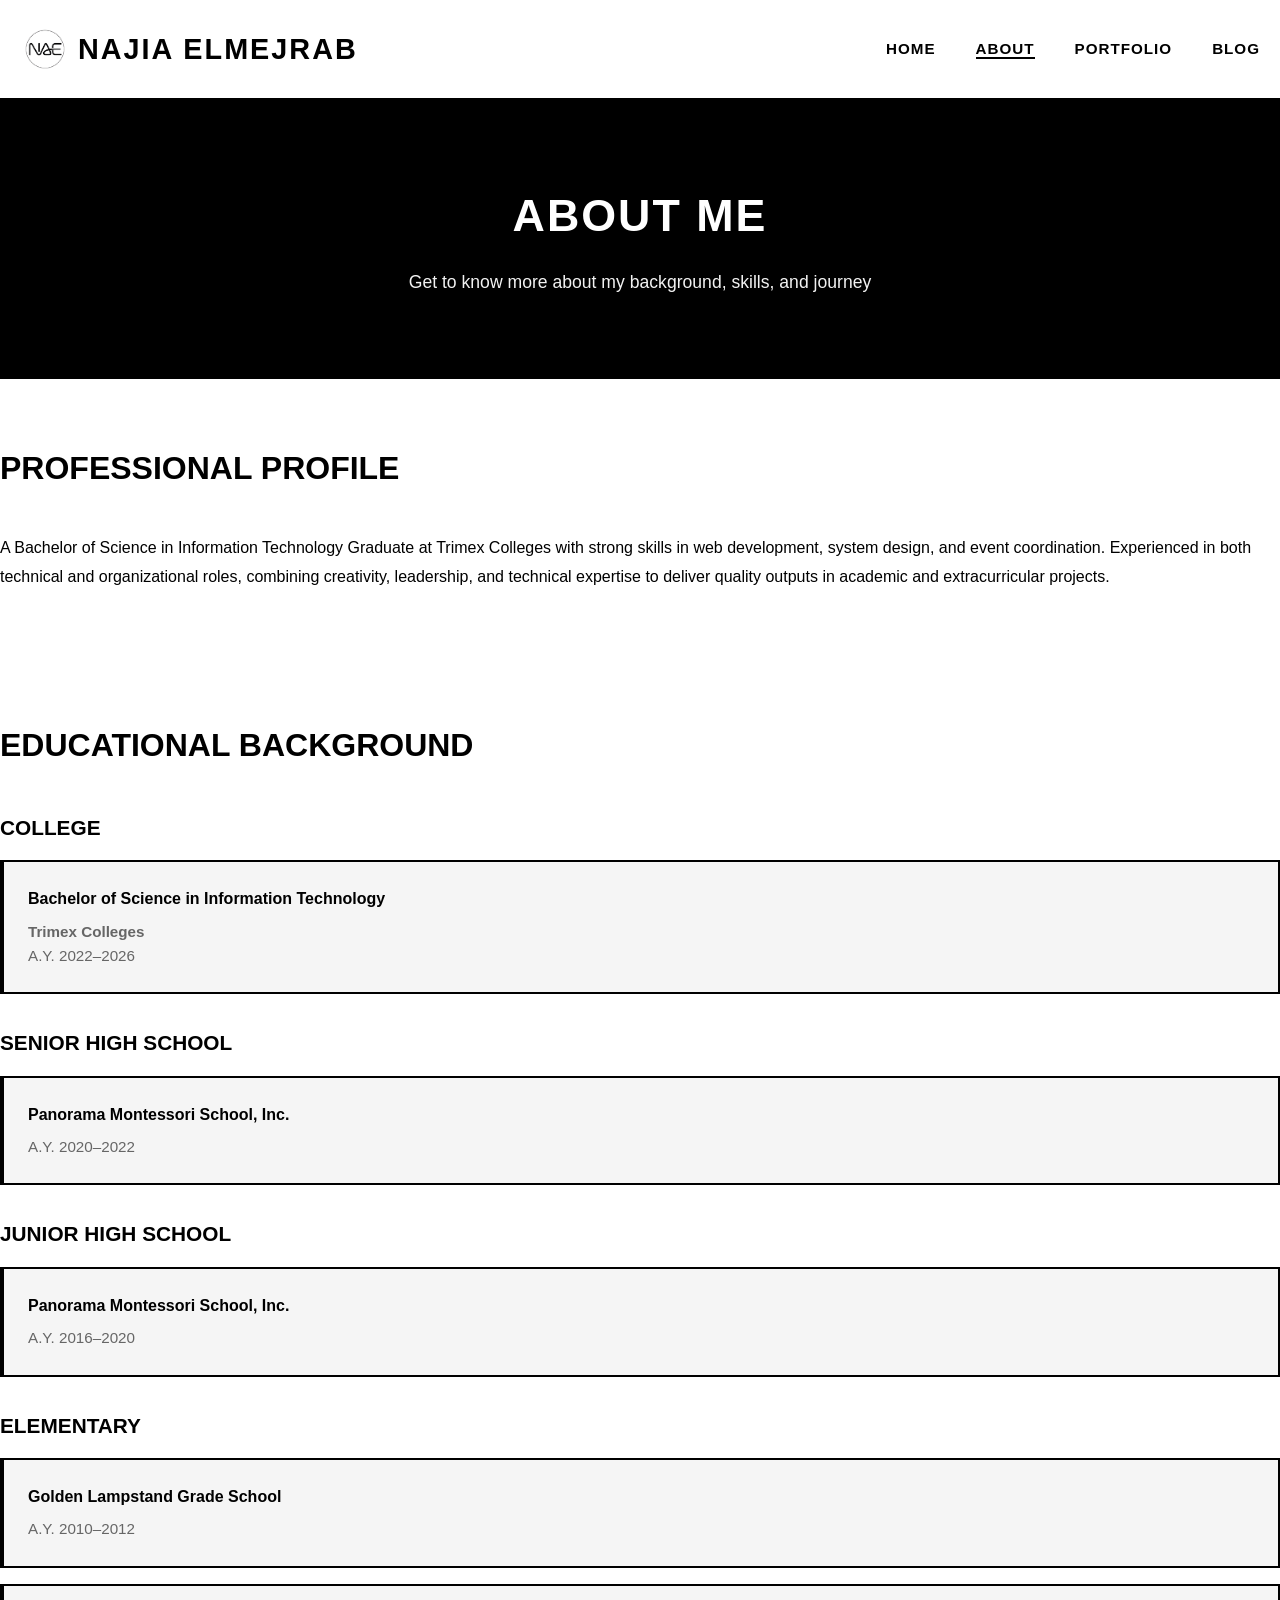
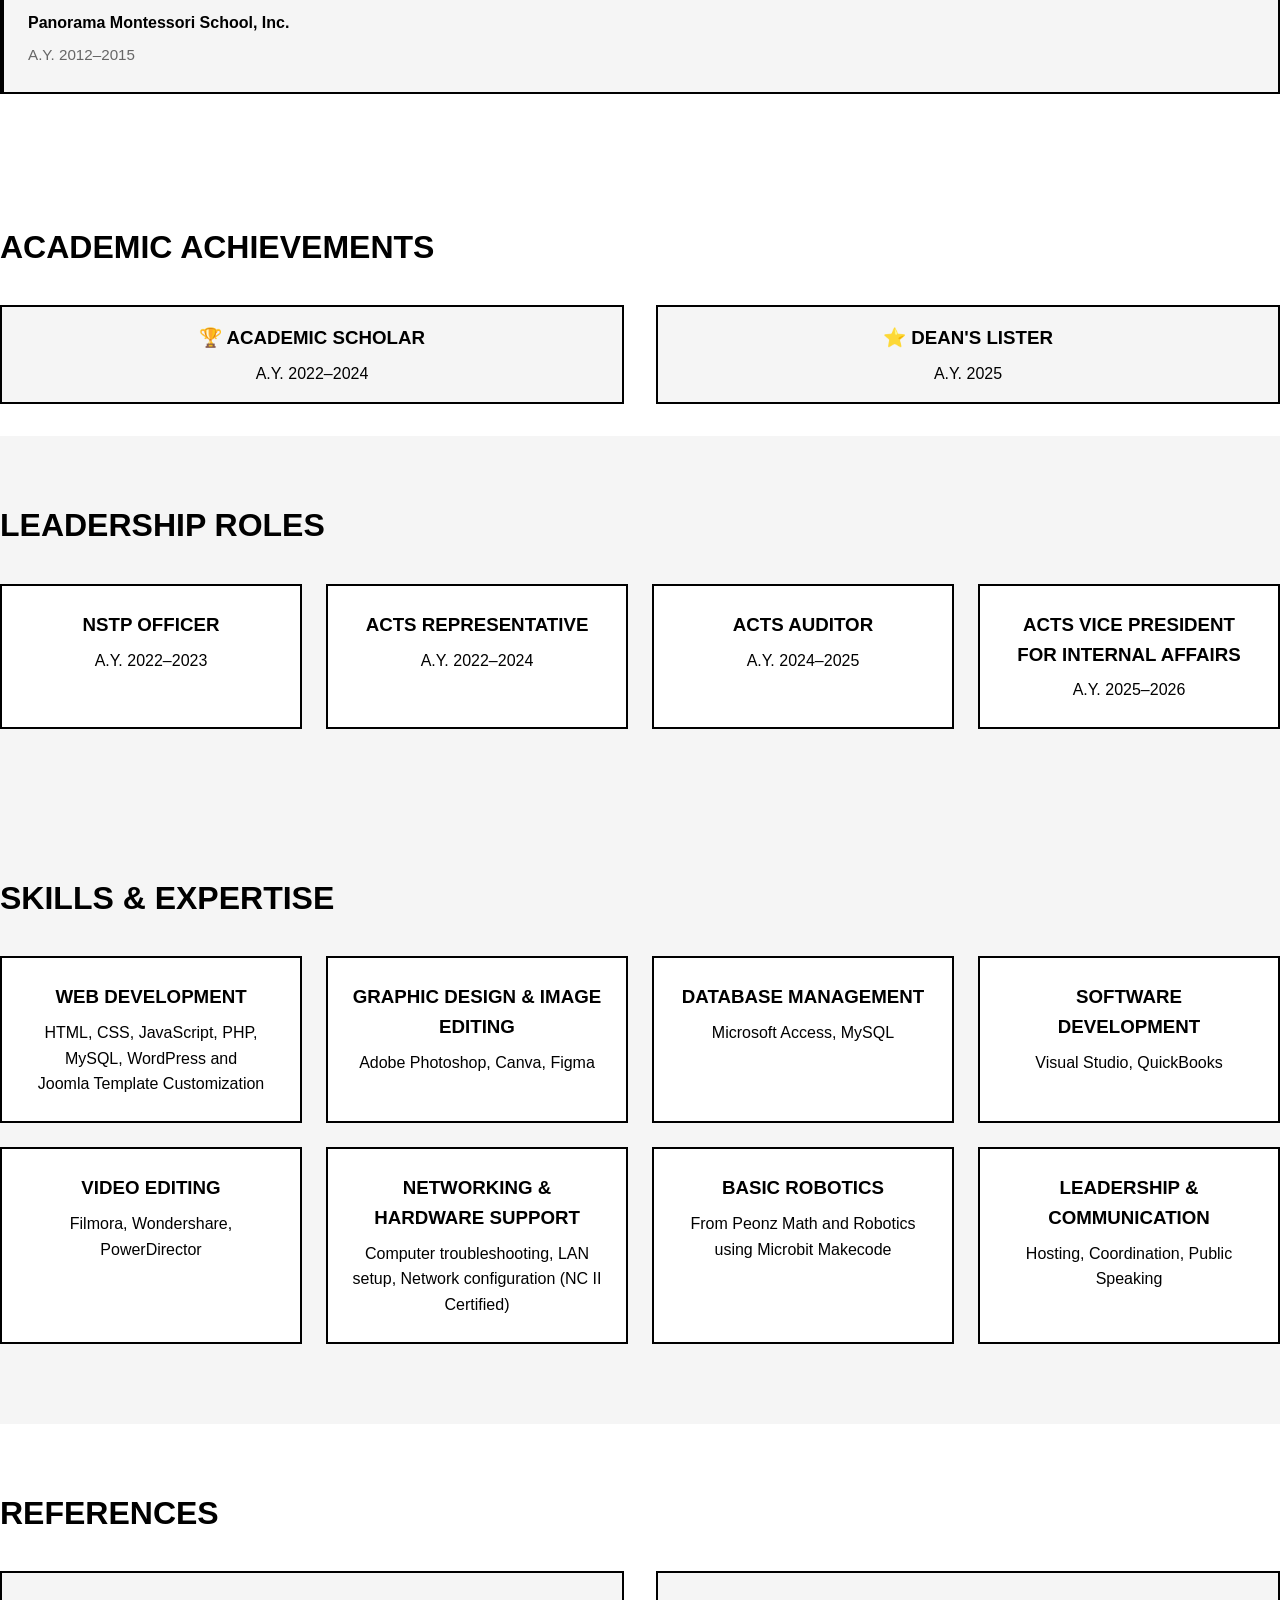
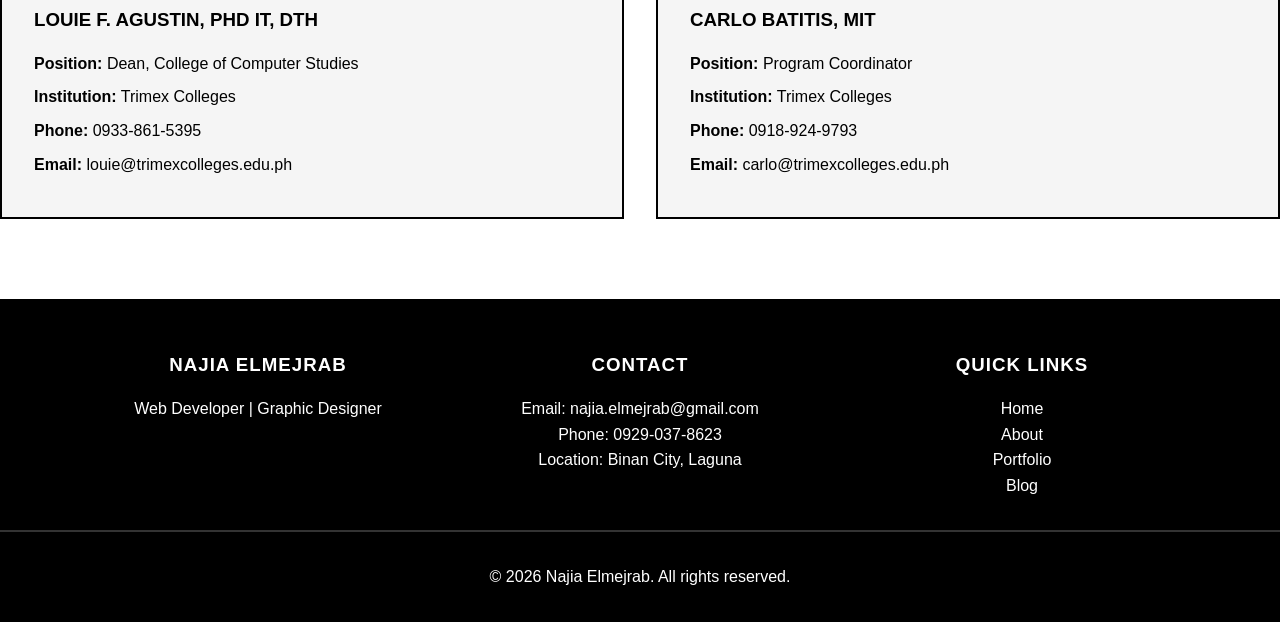
==== commit 81415660: "Update about.html" ====
--- a/about.html
+++ b/about.html
@@ -232,4 +232,4 @@
 
     <script src="script.js"></script>
 </body>
-</html>+</html>
--- a/styles.css
+++ b/styles.css
@@ -414,7 +414,7 @@
 .footer {
     background-color: var(--primary-color);
     color: var(--accent-color);
-    margin-top: 5rem;
+    margin-top: 1rem;
     padding: 3rem 0 2rem;
     border-top: 3px solid var(--text-color);
 }
@@ -832,6 +832,101 @@
     margin-left: auto;
 }
 
+.portfolio-section .project-group:last-of-type {
+    margin-bottom: 0;
+}
+
+/* Hamburger Menu */
+.hamburger {
+    display: none;
+    flex-direction: column;
+    justify-content: space-around;
+    width: 30px;
+    height: 25px;
+    background: transparent;
+    border: none;
+    cursor: pointer;
+    padding: 0;
+    z-index: 1001;
+}
+
+.hamburger span {
+    width: 100%;
+    height: 3px;
+    background-color: var(--text-color);
+    transition: var(--transition);
+    transform-origin: left center;
+}
+
+.nav-menu {
+    position: relative;
+}
+
+@media (max-width: 768px) {
+    .hamburger {
+        display: flex;
+    }
+
+    .nav-menu {
+        position: fixed;
+        top: 0;
+        right: -100%;
+        width: 250px;
+        height: 100vh;
+        background-color: var(--accent-color);
+        flex-direction: column;
+        justify-content: flex-start;
+        align-items: center;
+        gap: 2rem;
+        padding-top: 8rem;
+        transition: right 0.3s ease;
+        border-left: 2px solid var(--text-color);
+        z-index: 1000;
+    }
+
+    .nav-menu.open {
+        right: 0;
+    }
+
+    .nav-menu li {
+        opacity: 0;
+        transform: translateX(-20px);
+        animation: slideIn 0.3s ease forwards;
+    }
+
+    .nav-menu.open li {
+        opacity: 1;
+    }
+
+    .nav-menu li:nth-child(1) { animation-delay: 0.1s; }
+    .nav-menu li:nth-child(2) { animation-delay: 0.2s; }
+    .nav-menu li:nth-child(3) { animation-delay: 0.3s; }
+    .nav-menu li:nth-child(4) { animation-delay: 0.4s; }
+
+    @keyframes slideIn {
+        to {
+            opacity: 1;
+            transform: translateX(0);
+        }
+    }
+
+    .hamburger.open span:nth-child(1) {
+        transform: rotate(45deg) translate(8px, 8px);
+    }
+
+    .hamburger.open span:nth-child(2) {
+        opacity: 0;
+    }
+
+    .hamburger.open span:nth-child(3) {
+        transform: rotate(-45deg) translate(6px, -7px);
+    }
+
+    .navbar .container {
+        padding: 1rem 20px;
+    }
+}
+
 
 .portfolio-item .btn-small {
     display: block;
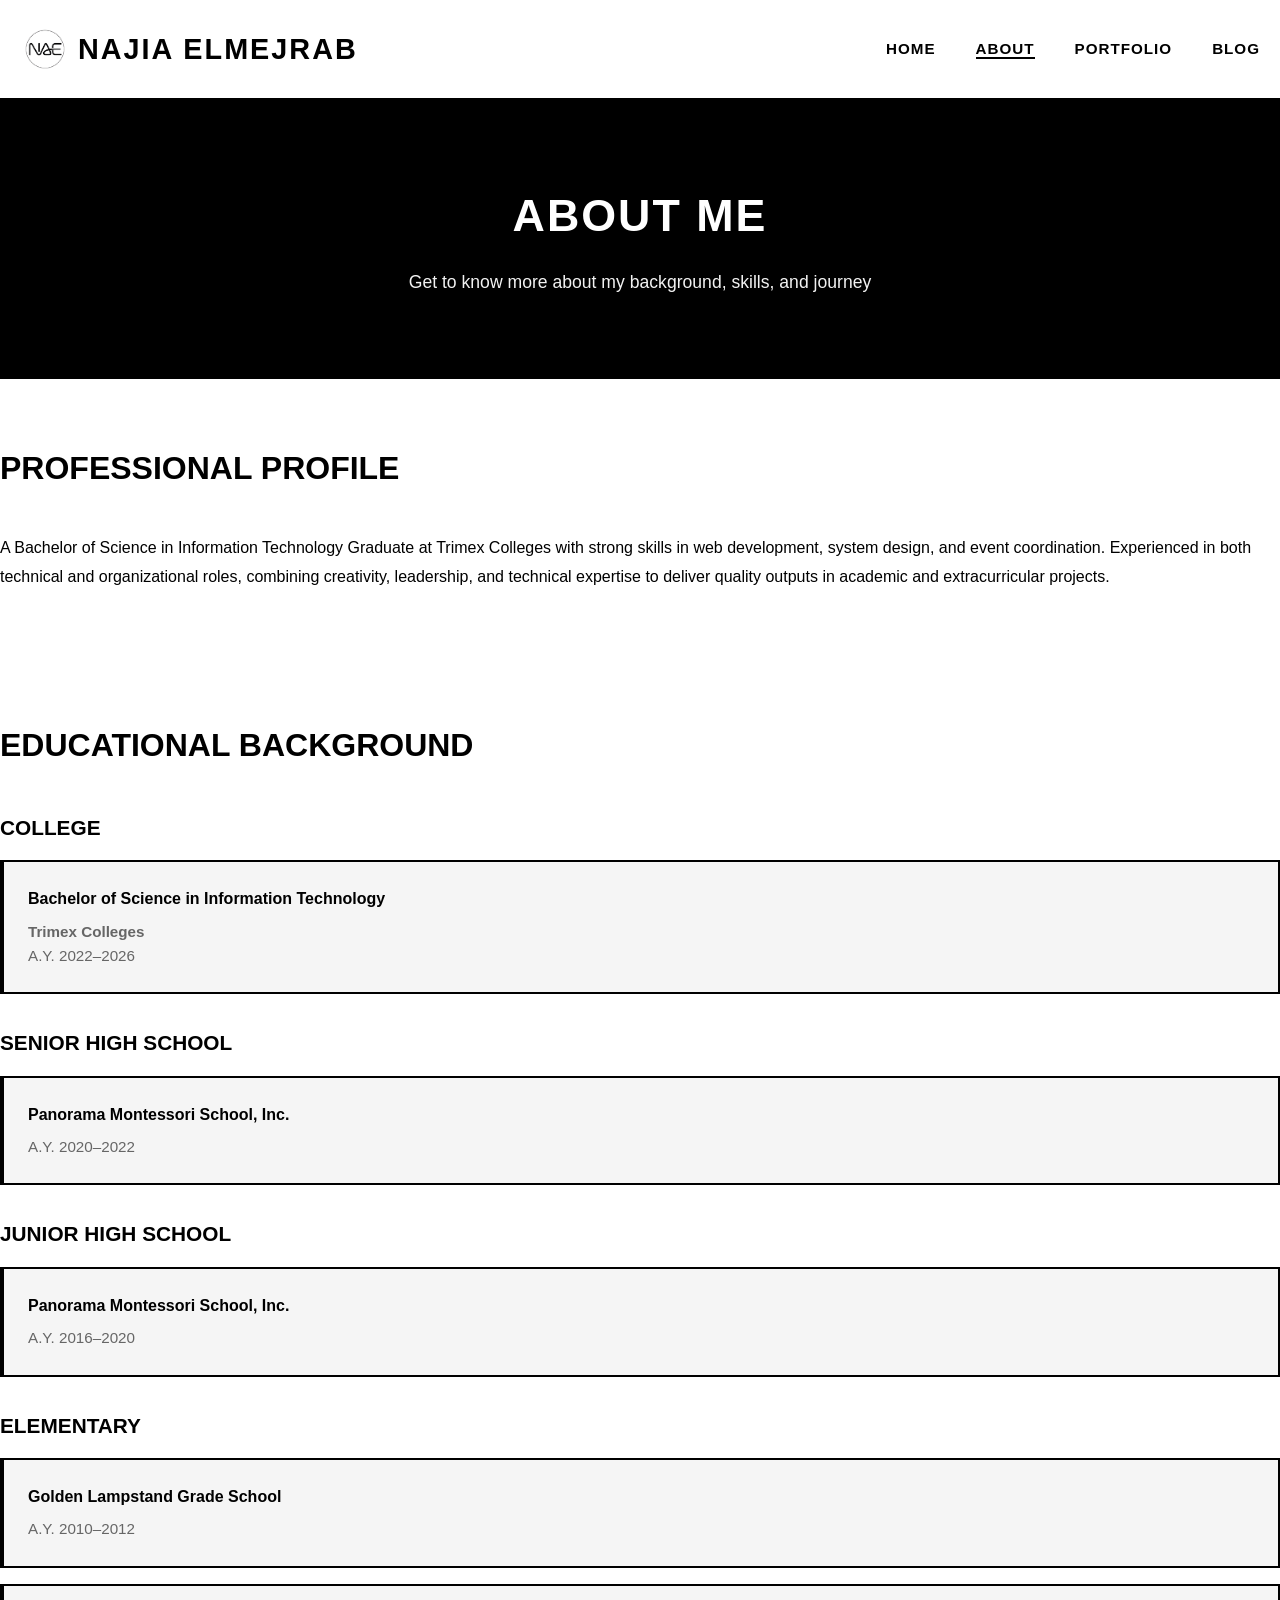
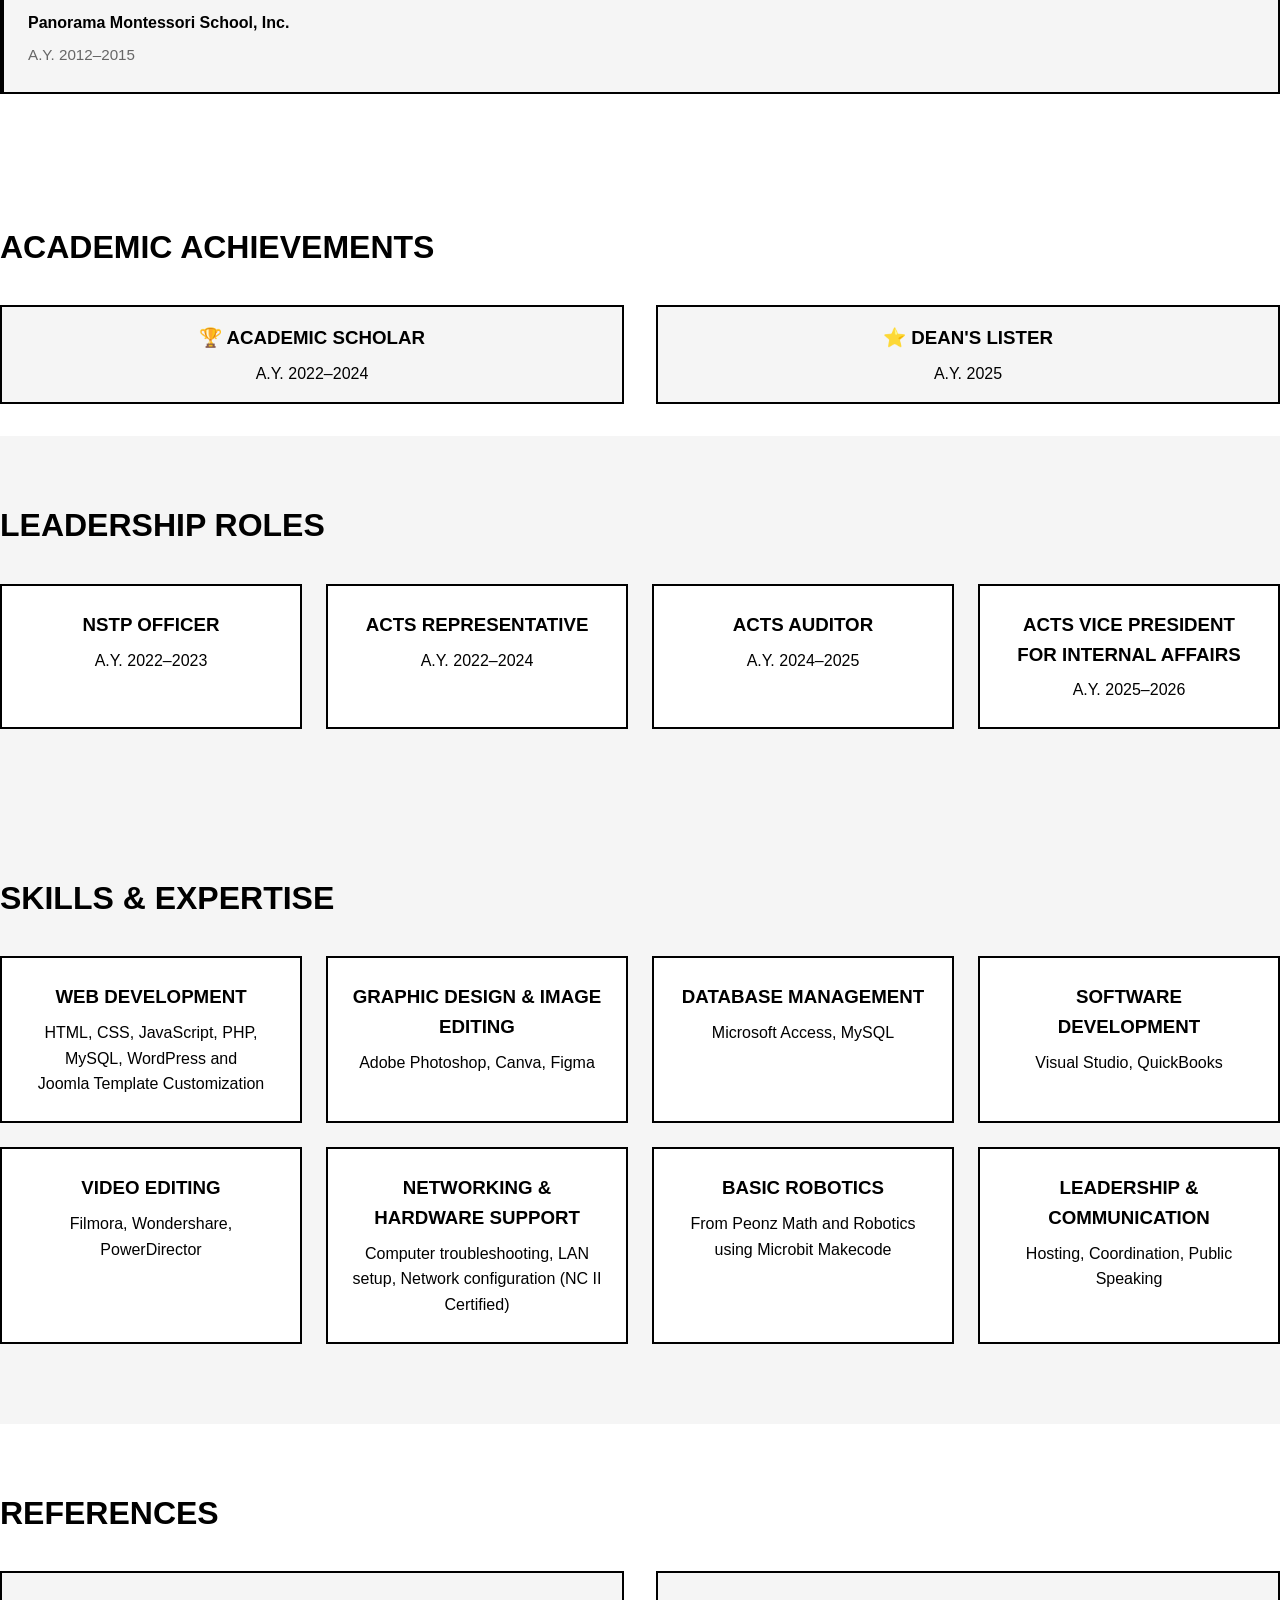
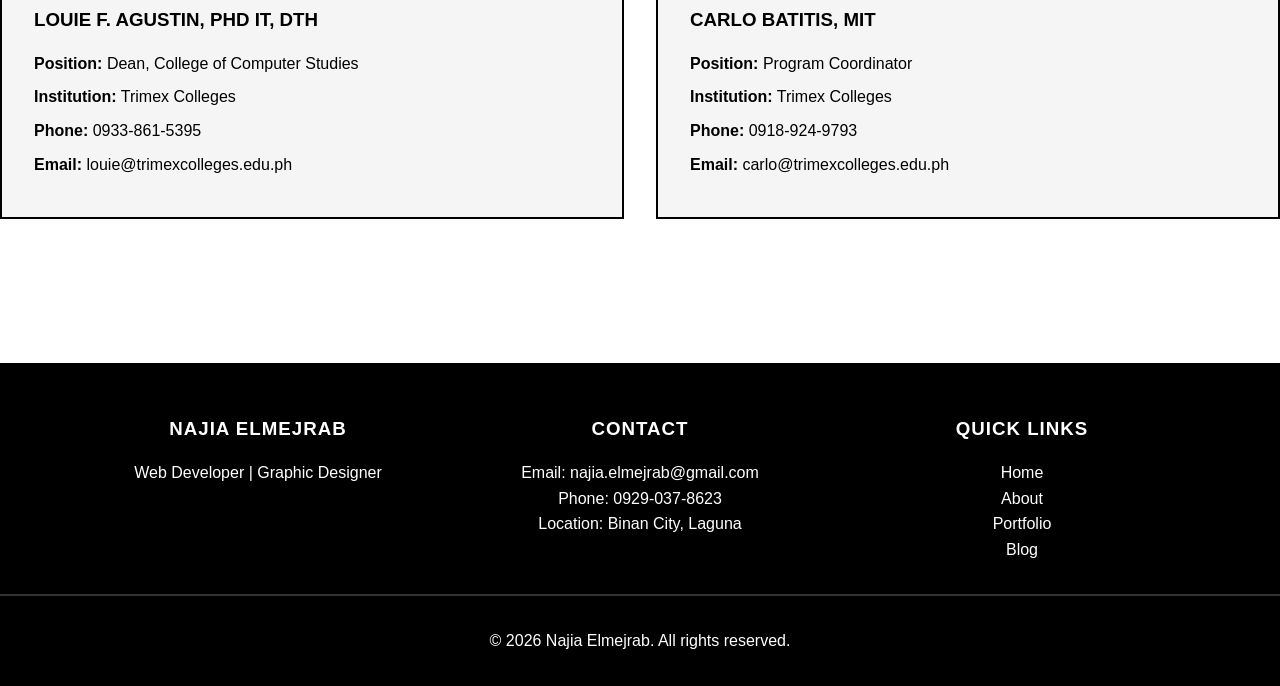
==== commit 63f1deaf: "Add files via upload" ====
--- a/about.html
+++ b/about.html
@@ -15,12 +15,17 @@
                 <img src="content/NAE_patent.png" alt="NAJIA ELMEJRAB Logo" class="site-logo">
                 <h1>NAJIA ELMEJRAB</h1>
             </div>
-            <ul class="nav-menu">
+            <ul class="nav-menu" id="nav-menu">
                 <li><a href="index.html">Home</a></li>
-                <li><a href="about.html">About</a></li>
-                <li><a href="portfolio.html" class="active">Portfolio</a></li>
+                <li><a href="about.html" class="active">About</a></li>
+                <li><a href="portfolio.html">Portfolio</a></li>
                 <li><a href="blog.html">Blog</a></li>
             </ul>
+            <button class="hamburger" aria-label="Toggle navigation menu">
+                <span></span>
+                <span></span>
+                <span></span>
+            </button>
         </div>
     </nav>
 
@@ -232,4 +237,4 @@
 
     <script src="script.js"></script>
 </body>
-</html>
+</html>
--- a/styles.css
+++ b/styles.css
@@ -414,7 +414,7 @@
 .footer {
     background-color: var(--primary-color);
     color: var(--accent-color);
-    margin-top: 1rem;
+    margin-top: 5rem;
     padding: 3rem 0 2rem;
     border-top: 3px solid var(--text-color);
 }
@@ -729,12 +729,24 @@
     color: var(--accent-color);
 }
 
+/* Hide OJT Projects title when Software filter active */
+.portfolio-filters .filter-btn[data-filter="software"].active ~ .portfolio-section .project-group:nth-of-type(2) .project-group-title {
+    display: none !important;
+}
+.portfolio-filters .filter-btn[data-filter="software"] ~ .portfolio-section .portfolio-item:not([data-category="software"]) {
+    display: none !important;
+}
+
 /* ============================================
    PORTFOLIO GRID
    ============================================ */
 
 .portfolio-section {
-    padding: 3rem 0;
+    padding: 1.5rem 0 0.5rem;
+}
+
+.portfolio-section .project-group:last-child {
+    margin-bottom: 0.5rem;
 }
 
 .project-group {
@@ -830,101 +842,6 @@
     display: block;
     width: fit-content;
     margin-left: auto;
-}
-
-.portfolio-section .project-group:last-of-type {
-    margin-bottom: 0;
-}
-
-/* Hamburger Menu */
-.hamburger {
-    display: none;
-    flex-direction: column;
-    justify-content: space-around;
-    width: 30px;
-    height: 25px;
-    background: transparent;
-    border: none;
-    cursor: pointer;
-    padding: 0;
-    z-index: 1001;
-}
-
-.hamburger span {
-    width: 100%;
-    height: 3px;
-    background-color: var(--text-color);
-    transition: var(--transition);
-    transform-origin: left center;
-}
-
-.nav-menu {
-    position: relative;
-}
-
-@media (max-width: 768px) {
-    .hamburger {
-        display: flex;
-    }
-
-    .nav-menu {
-        position: fixed;
-        top: 0;
-        right: -100%;
-        width: 250px;
-        height: 100vh;
-        background-color: var(--accent-color);
-        flex-direction: column;
-        justify-content: flex-start;
-        align-items: center;
-        gap: 2rem;
-        padding-top: 8rem;
-        transition: right 0.3s ease;
-        border-left: 2px solid var(--text-color);
-        z-index: 1000;
-    }
-
-    .nav-menu.open {
-        right: 0;
-    }
-
-    .nav-menu li {
-        opacity: 0;
-        transform: translateX(-20px);
-        animation: slideIn 0.3s ease forwards;
-    }
-
-    .nav-menu.open li {
-        opacity: 1;
-    }
-
-    .nav-menu li:nth-child(1) { animation-delay: 0.1s; }
-    .nav-menu li:nth-child(2) { animation-delay: 0.2s; }
-    .nav-menu li:nth-child(3) { animation-delay: 0.3s; }
-    .nav-menu li:nth-child(4) { animation-delay: 0.4s; }
-
-    @keyframes slideIn {
-        to {
-            opacity: 1;
-            transform: translateX(0);
-        }
-    }
-
-    .hamburger.open span:nth-child(1) {
-        transform: rotate(45deg) translate(8px, 8px);
-    }
-
-    .hamburger.open span:nth-child(2) {
-        opacity: 0;
-    }
-
-    .hamburger.open span:nth-child(3) {
-        transform: rotate(-45deg) translate(6px, -7px);
-    }
-
-    .navbar .container {
-        padding: 1rem 20px;
-    }
 }
 
 
@@ -1198,11 +1115,119 @@
    RESPONSIVE DESIGN
    ============================================ */
 
+/* Hamburger Menu Button */
+.hamburger {
+    display: none;
+    flex-direction: column;
+    justify-content: space-around;
+    width: 30px;
+    height: 25px;
+    background: none;
+    border: none;
+    cursor: pointer;
+    padding: 5px;
+    z-index: 1001;
+    position: relative;
+}
+
+.hamburger span {
+    width: 100%;
+    height: 3px;
+    background-color: var(--text-color);
+    border-radius: 10px;
+    transition: var(--transition);
+    transform-origin: 1px;
+}
+
+.hamburger.active span:nth-child(1) {
+    transform: rotate(45deg) translate(8px, 8px);
+}
+
+.hamburger.active span:nth-child(2) {
+    opacity: 0;
+    transform: translateX(20px);
+}
+
+.hamburger.active span:nth-child(3) {
+    transform: rotate(-45deg) translate(7px, -7px);
+}
+
+/* Mobile Menu Styles */
 @media (max-width: 768px) {
+    .hamburger {
+        display: flex;
+    }
+
+    .navbar .container {
+        position: relative;
+    }
+
     .nav-menu {
-        gap: 1rem;
-    }
-
+        position: fixed;
+        top: 0;
+        right: -100%;
+        width: 80%;
+        max-width: 300px;
+        height: 100vh;
+        background-color: var(--accent-color);
+        flex-direction: column;
+        align-items: center;
+        padding: 100px 20px 20px;
+        gap: 0;
+        box-shadow: -5px 0 20px rgba(0,0,0,0.3);
+        transition: right 0.3s cubic-bezier(0.25, 0.46, 0.45, 0.94);
+        z-index: 999;
+    }
+
+    .nav-menu.active {
+        right: 0;
+    }
+
+    .nav-menu li {
+        opacity: 0;
+        transform: translateX(20px);
+        animation: slideIn 0.3s ease forwards;
+    }
+
+    .nav-menu li:nth-child(1) { animation-delay: 0.1s; }
+    .nav-menu li:nth-child(2) { animation-delay: 0.2s; }
+    .nav-menu li:nth-child(3) { animation-delay: 0.3s; }
+    .nav-menu li:nth-child(4) { animation-delay: 0.4s; }
+
+    .nav-menu a {
+        display: block;
+        padding: 1rem 0;
+        font-size: 1.1rem;
+        border-bottom: none;
+    }
+
+    @keyframes slideIn {
+        to {
+            opacity: 1;
+            transform: translateX(0);
+        }
+    }
+
+    /* Backdrop */
+    .menu-backdrop {
+        position: fixed;
+        top: 0;
+        left: 0;
+        width: 100%;
+        height: 100%;
+        background: rgba(0,0,0,0.5);
+        opacity: 0;
+        visibility: hidden;
+        transition: all 0.3s ease;
+        z-index: 998;
+    }
+
+    .menu-backdrop.active {
+        opacity: 1;
+        visibility: visible;
+    }
+
+    /* Existing mobile styles */
     .nav-brand h1 {
         font-size: 1.3rem;
     }
@@ -1262,8 +1287,9 @@
     }
 
     .nav-menu {
-        gap: 0.5rem;
-        font-size: 0.8rem;
+        width: 90%;
+        max-width: none;
+        right: -100%;
     }
 
     .hero {
@@ -1285,6 +1311,15 @@
 
     .featured-projects h2 {
         font-size: 1.6rem;
+    }
+}
+
+@media (min-width: 769px) {
+    .nav-menu {
+        display: flex !important;
+    }
+    .hamburger {
+        display: none !important;
     }
 }
 
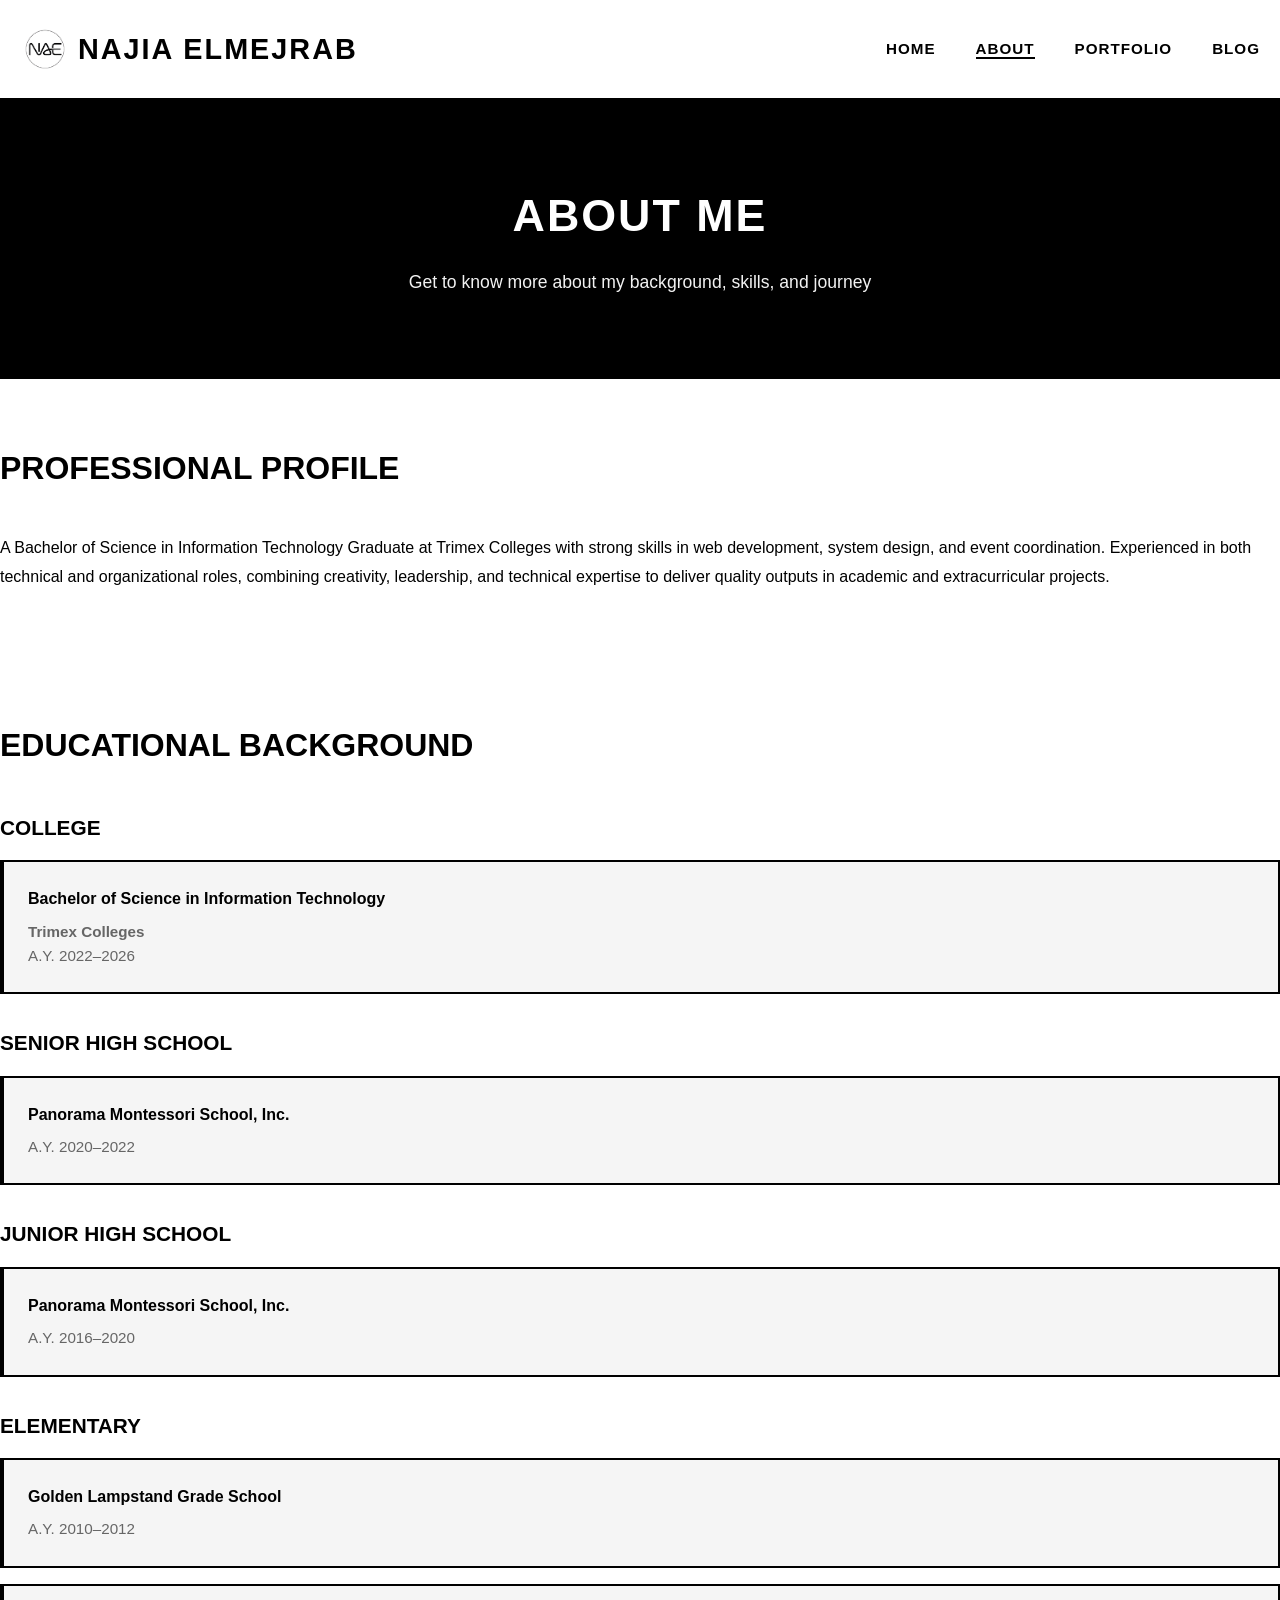
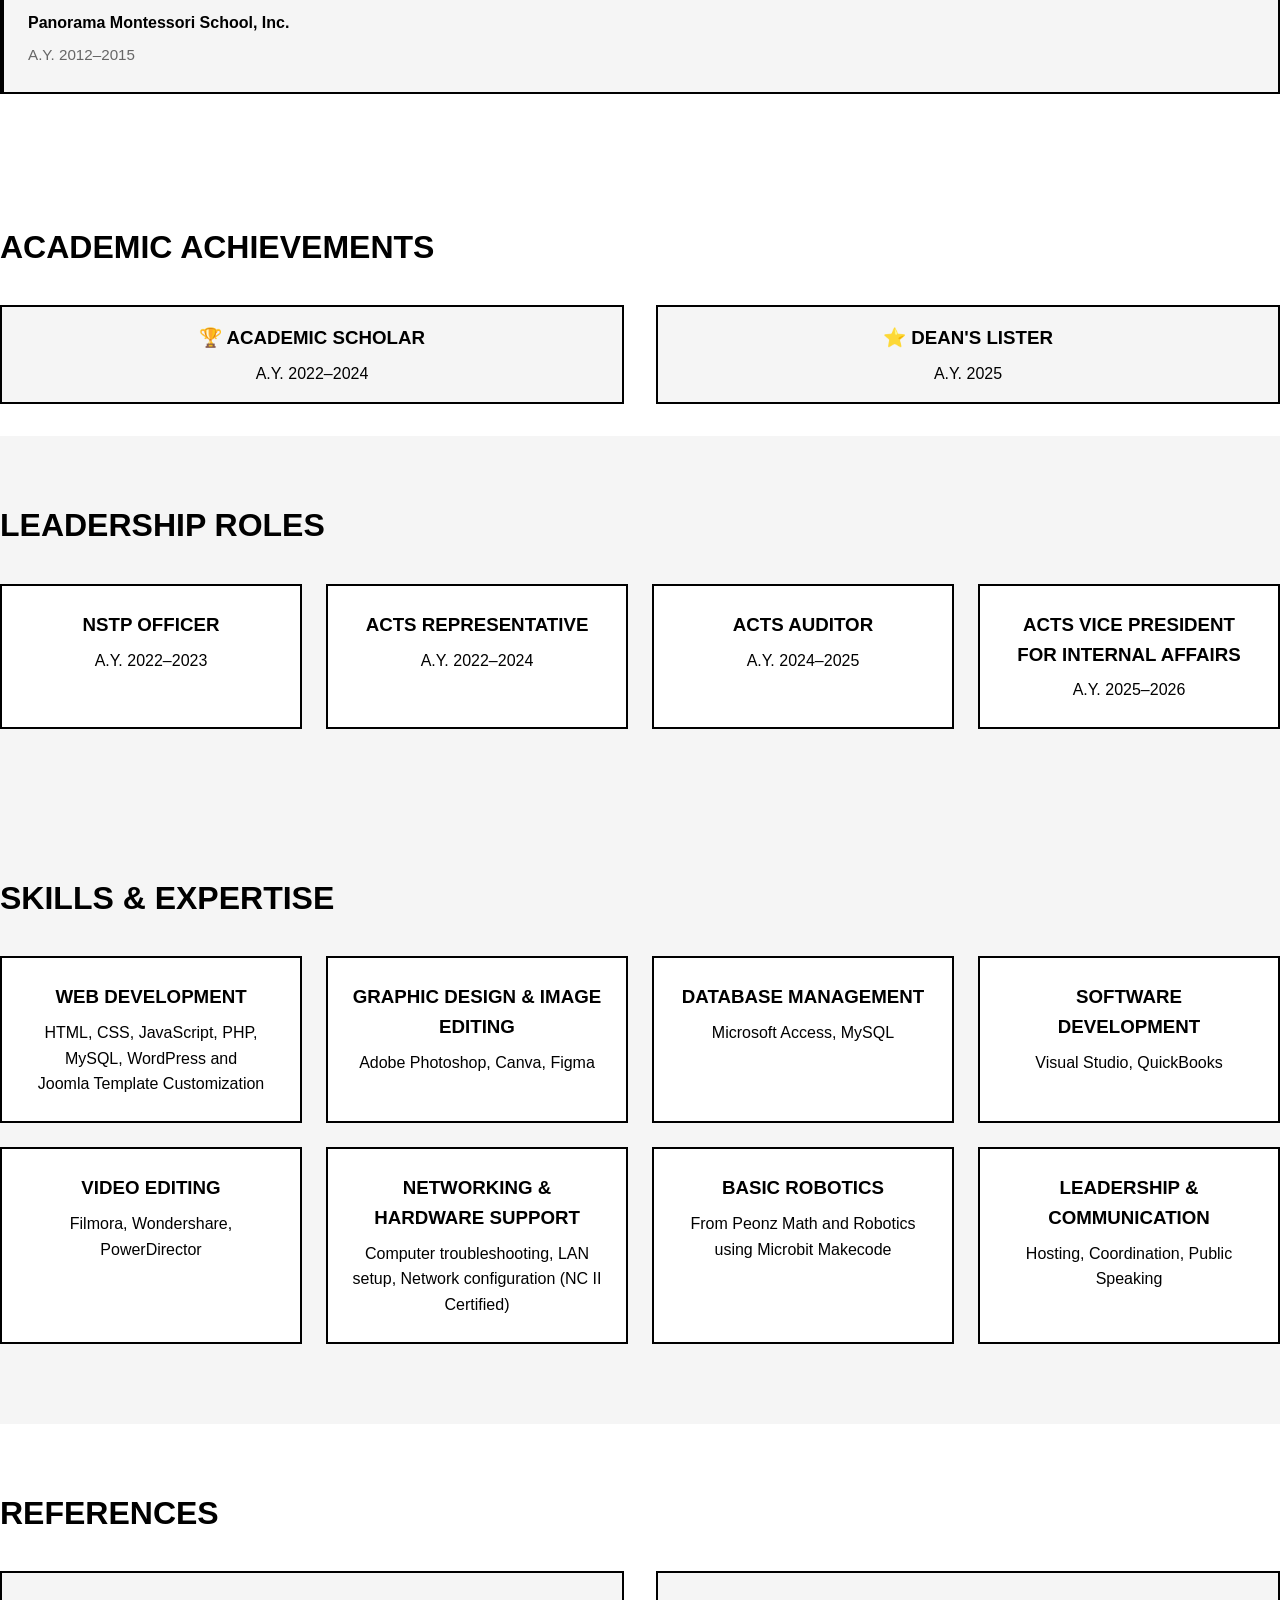
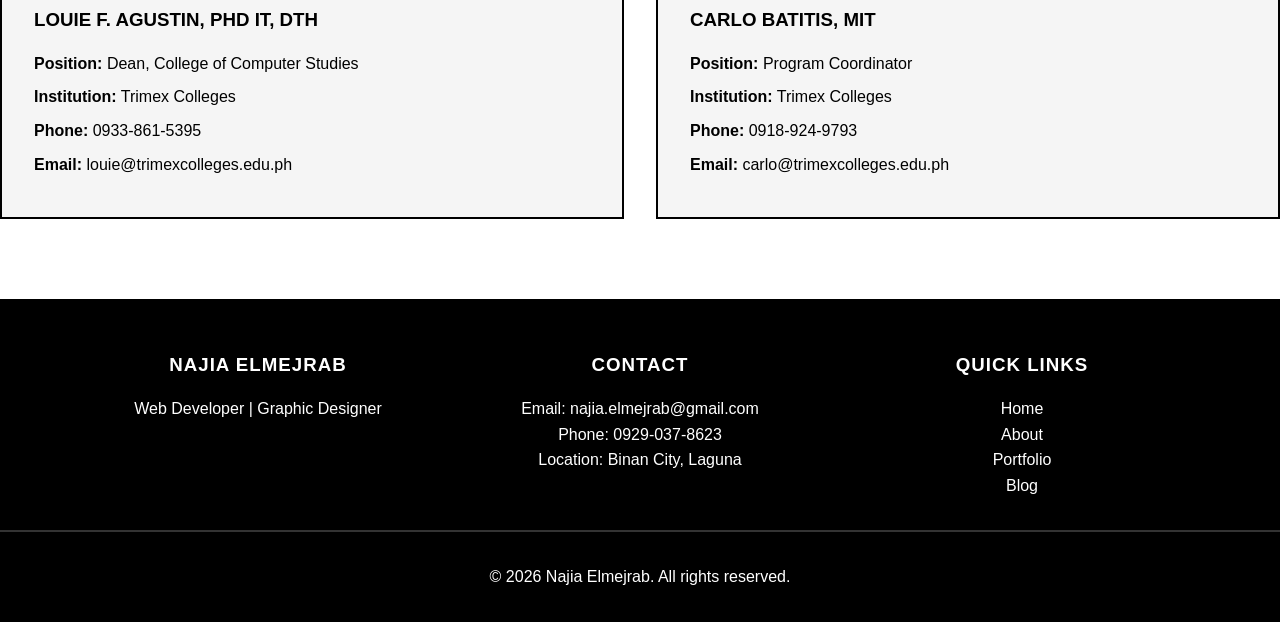
==== commit e957dded: "Add files via upload" ====
--- a/about.html
+++ b/about.html
@@ -15,17 +15,12 @@
                 <img src="content/NAE_patent.png" alt="NAJIA ELMEJRAB Logo" class="site-logo">
                 <h1>NAJIA ELMEJRAB</h1>
             </div>
-            <ul class="nav-menu" id="nav-menu">
+            <ul class="nav-menu">
                 <li><a href="index.html">Home</a></li>
-                <li><a href="about.html" class="active">About</a></li>
-                <li><a href="portfolio.html">Portfolio</a></li>
+                <li><a href="about.html">About</a></li>
+                <li><a href="portfolio.html" class="active">Portfolio</a></li>
                 <li><a href="blog.html">Blog</a></li>
             </ul>
-            <button class="hamburger" aria-label="Toggle navigation menu">
-                <span></span>
-                <span></span>
-                <span></span>
-            </button>
         </div>
     </nav>
 
--- a/styles.css
+++ b/styles.css
@@ -414,7 +414,7 @@
 .footer {
     background-color: var(--primary-color);
     color: var(--accent-color);
-    margin-top: 5rem;
+    margin-top: 1rem;
     padding: 3rem 0 2rem;
     border-top: 3px solid var(--text-color);
 }
@@ -729,24 +729,12 @@
     color: var(--accent-color);
 }
 
-/* Hide OJT Projects title when Software filter active */
-.portfolio-filters .filter-btn[data-filter="software"].active ~ .portfolio-section .project-group:nth-of-type(2) .project-group-title {
-    display: none !important;
-}
-.portfolio-filters .filter-btn[data-filter="software"] ~ .portfolio-section .portfolio-item:not([data-category="software"]) {
-    display: none !important;
-}
-
 /* ============================================
    PORTFOLIO GRID
    ============================================ */
 
 .portfolio-section {
-    padding: 1.5rem 0 0.5rem;
-}
-
-.portfolio-section .project-group:last-child {
-    margin-bottom: 0.5rem;
+    padding: 3rem 0;
 }
 
 .project-group {
@@ -842,6 +830,10 @@
     display: block;
     width: fit-content;
     margin-left: auto;
+}
+
+.portfolio-section .project-group:last-of-type {
+    margin-bottom: 0;
 }
 
 
@@ -1115,119 +1107,11 @@
    RESPONSIVE DESIGN
    ============================================ */
 
-/* Hamburger Menu Button */
-.hamburger {
-    display: none;
-    flex-direction: column;
-    justify-content: space-around;
-    width: 30px;
-    height: 25px;
-    background: none;
-    border: none;
-    cursor: pointer;
-    padding: 5px;
-    z-index: 1001;
-    position: relative;
-}
-
-.hamburger span {
-    width: 100%;
-    height: 3px;
-    background-color: var(--text-color);
-    border-radius: 10px;
-    transition: var(--transition);
-    transform-origin: 1px;
-}
-
-.hamburger.active span:nth-child(1) {
-    transform: rotate(45deg) translate(8px, 8px);
-}
-
-.hamburger.active span:nth-child(2) {
-    opacity: 0;
-    transform: translateX(20px);
-}
-
-.hamburger.active span:nth-child(3) {
-    transform: rotate(-45deg) translate(7px, -7px);
-}
-
-/* Mobile Menu Styles */
 @media (max-width: 768px) {
-    .hamburger {
-        display: flex;
-    }
-
-    .navbar .container {
-        position: relative;
-    }
-
     .nav-menu {
-        position: fixed;
-        top: 0;
-        right: -100%;
-        width: 80%;
-        max-width: 300px;
-        height: 100vh;
-        background-color: var(--accent-color);
-        flex-direction: column;
-        align-items: center;
-        padding: 100px 20px 20px;
-        gap: 0;
-        box-shadow: -5px 0 20px rgba(0,0,0,0.3);
-        transition: right 0.3s cubic-bezier(0.25, 0.46, 0.45, 0.94);
-        z-index: 999;
-    }
-
-    .nav-menu.active {
-        right: 0;
-    }
-
-    .nav-menu li {
-        opacity: 0;
-        transform: translateX(20px);
-        animation: slideIn 0.3s ease forwards;
-    }
-
-    .nav-menu li:nth-child(1) { animation-delay: 0.1s; }
-    .nav-menu li:nth-child(2) { animation-delay: 0.2s; }
-    .nav-menu li:nth-child(3) { animation-delay: 0.3s; }
-    .nav-menu li:nth-child(4) { animation-delay: 0.4s; }
-
-    .nav-menu a {
-        display: block;
-        padding: 1rem 0;
-        font-size: 1.1rem;
-        border-bottom: none;
-    }
-
-    @keyframes slideIn {
-        to {
-            opacity: 1;
-            transform: translateX(0);
-        }
-    }
-
-    /* Backdrop */
-    .menu-backdrop {
-        position: fixed;
-        top: 0;
-        left: 0;
-        width: 100%;
-        height: 100%;
-        background: rgba(0,0,0,0.5);
-        opacity: 0;
-        visibility: hidden;
-        transition: all 0.3s ease;
-        z-index: 998;
-    }
-
-    .menu-backdrop.active {
-        opacity: 1;
-        visibility: visible;
-    }
-
-    /* Existing mobile styles */
+        gap: 1rem;
+    }
+
     .nav-brand h1 {
         font-size: 1.3rem;
     }
@@ -1287,9 +1171,8 @@
     }
 
     .nav-menu {
-        width: 90%;
-        max-width: none;
-        right: -100%;
+        gap: 0.5rem;
+        font-size: 0.8rem;
     }
 
     .hero {
@@ -1311,15 +1194,6 @@
 
     .featured-projects h2 {
         font-size: 1.6rem;
-    }
-}
-
-@media (min-width: 769px) {
-    .nav-menu {
-        display: flex !important;
-    }
-    .hamburger {
-        display: none !important;
     }
 }
 
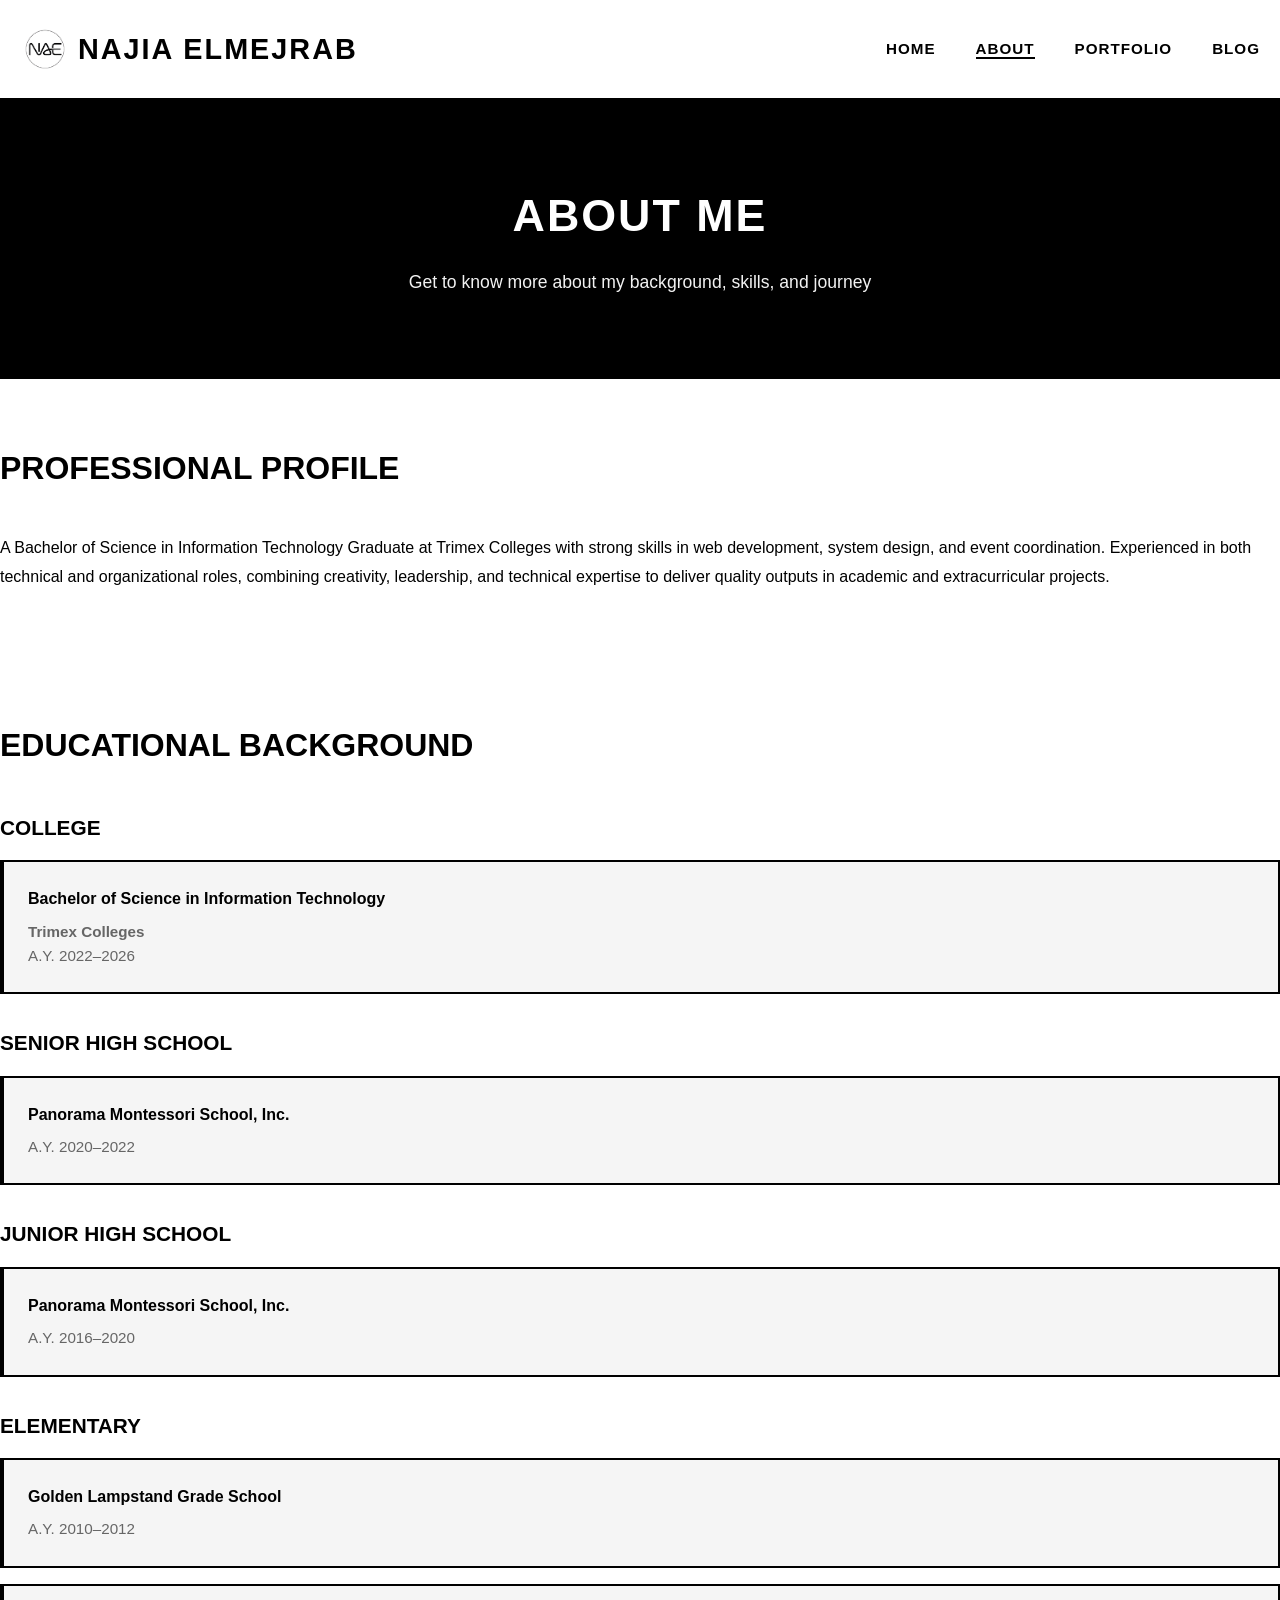
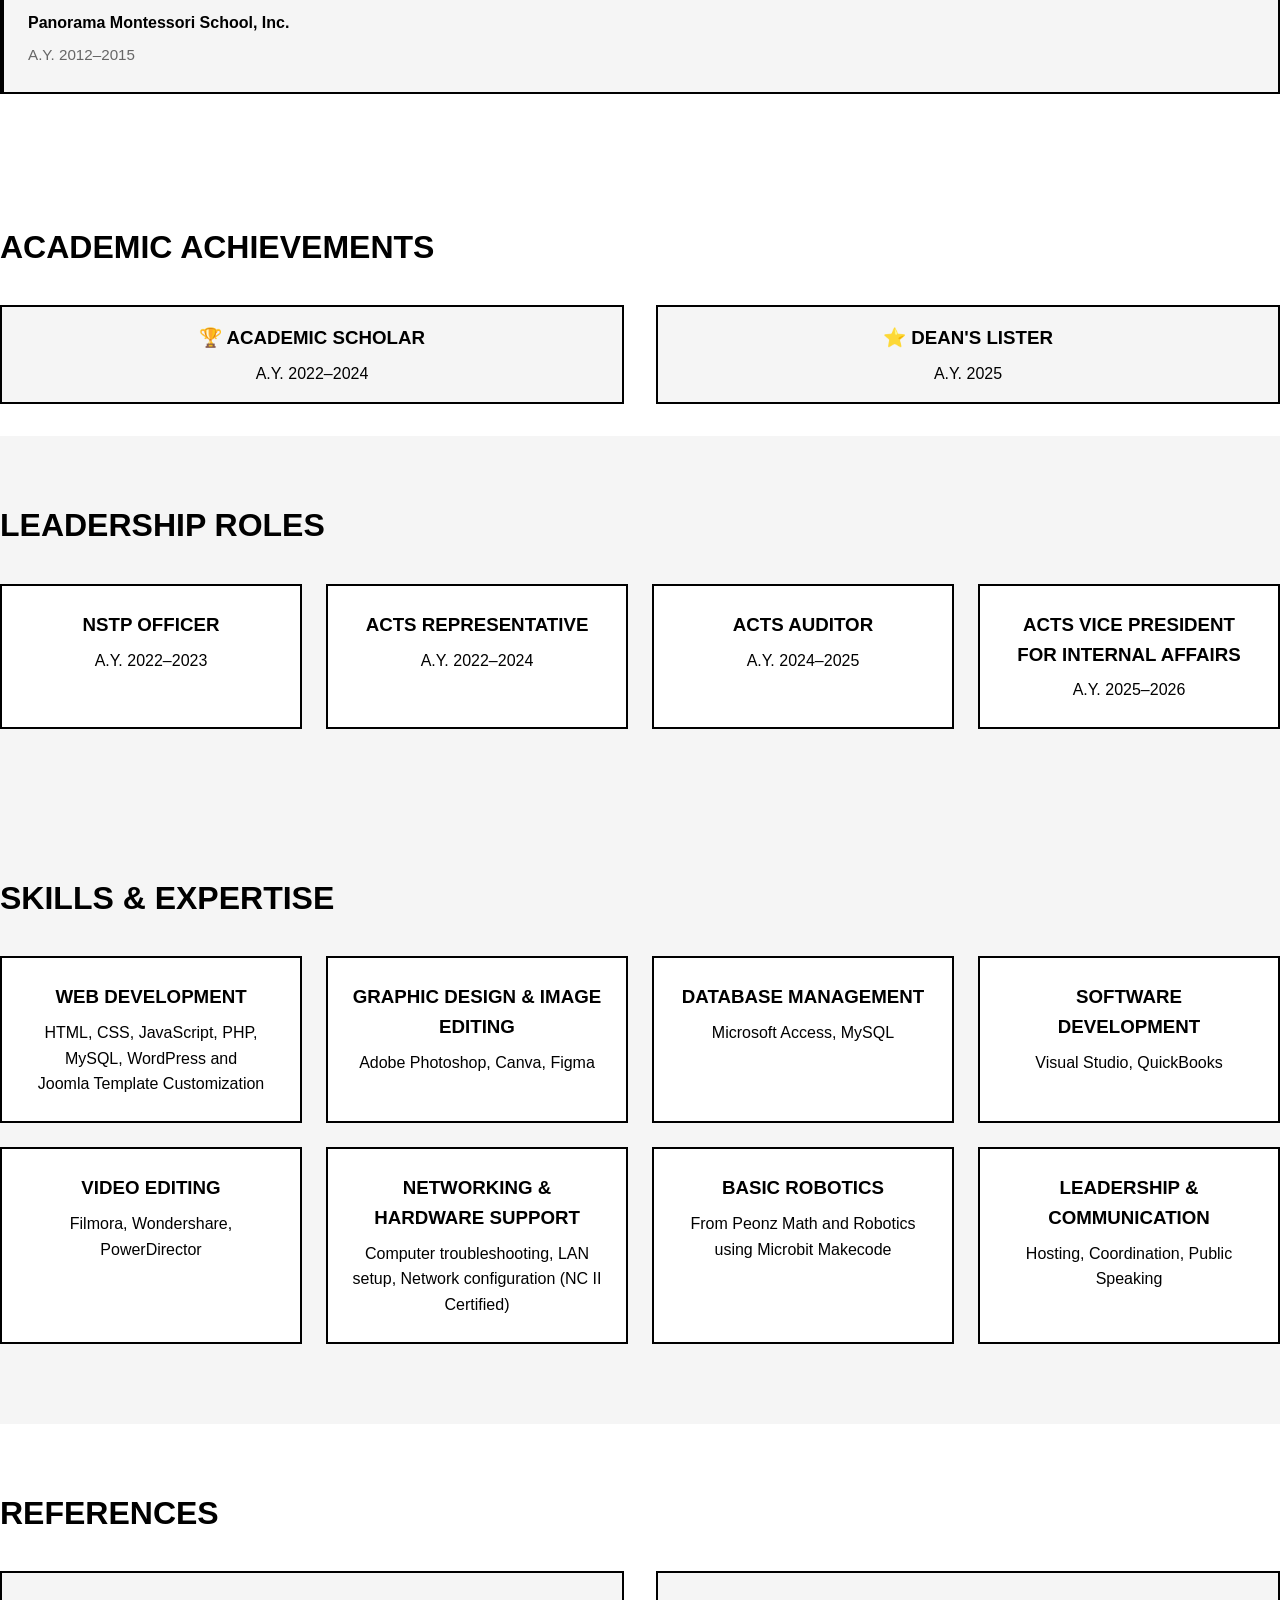
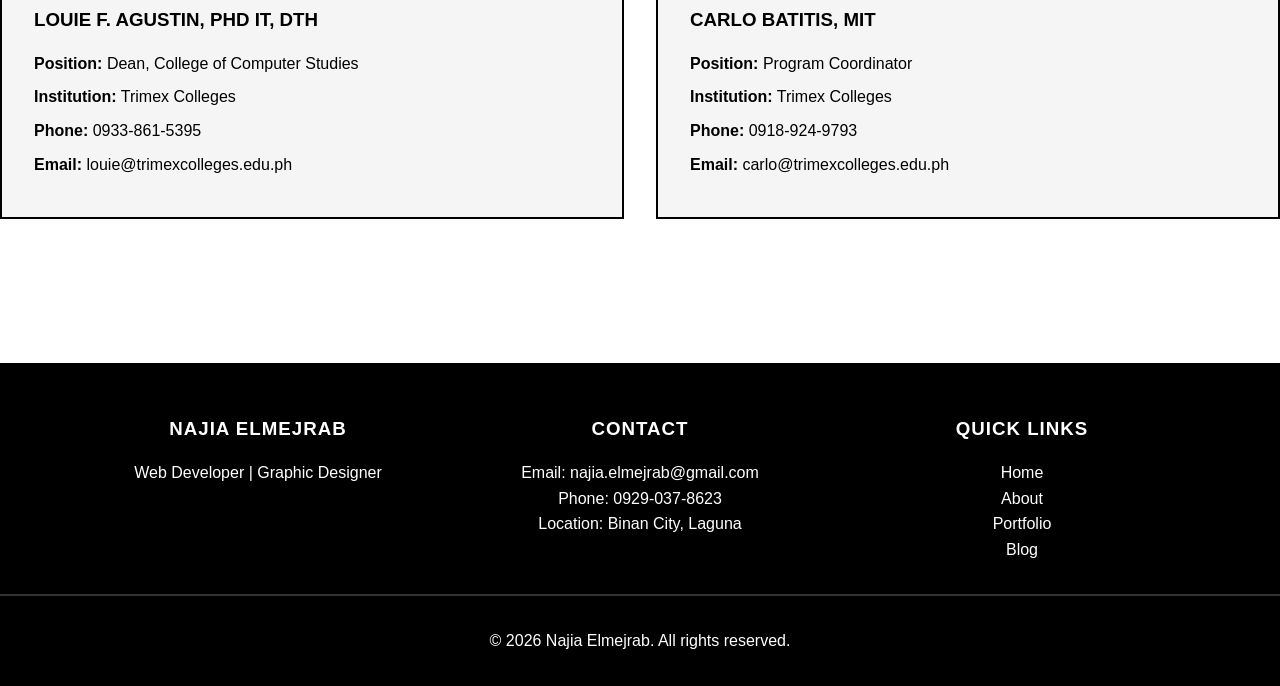
==== commit 95ae7ed8: "Add files via upload" ====
--- a/about.html
+++ b/about.html
@@ -15,7 +15,12 @@
                 <img src="content/NAE_patent.png" alt="NAJIA ELMEJRAB Logo" class="site-logo">
                 <h1>NAJIA ELMEJRAB</h1>
             </div>
-            <ul class="nav-menu">
+            <button class="hamburger" aria-label="Toggle Menu">
+                <span></span>
+                <span></span>
+                <span></span>
+            </button>
+            <ul class="nav-menu" id="nav-menu">
                 <li><a href="index.html">Home</a></li>
                 <li><a href="about.html">About</a></li>
                 <li><a href="portfolio.html" class="active">Portfolio</a></li>
@@ -23,6 +28,7 @@
             </ul>
         </div>
     </nav>
+
 
     <!-- About Hero -->
     <section class="about-hero">
--- a/styles.css
+++ b/styles.css
@@ -96,8 +96,53 @@
 }
 
 /* ============================================
+   HAMBURGER MENU
+   ============================================ */
+.hamburger {
+    display: none;
+    flex-direction: column;
+    justify-content: space-around;
+    width: 30px;
+    height: 25px;
+    background: transparent;
+    border: none;
+    cursor: pointer;
+    padding: 0;
+    margin-left: auto;
+    z-index: 1001;
+}
+
+.hamburger span {
+    width: 100%;
+    height: 3px;
+    background-color: var(--text-color);
+    transition: var(--transition);
+    transform-origin: center;
+    box-shadow: 0 2px 5px rgba(0,0,0,0.2);
+}
+
+.hamburger.active span:nth-child(1) {
+    transform: rotate(45deg) translate(7px, 7px);
+}
+
+.hamburger.active span:nth-child(2) {
+    opacity: 0;
+}
+
+.hamburger.active span:nth-child(3) {
+    transform: rotate(-45deg) translate(6px, -6px);
+}
+
+@media (max-width: 768px) {
+    .hamburger {
+        display: flex;
+    }
+}
+
+/* ============================================
    BUTTONS
    ============================================ */
+
 
 .btn {
     display: inline-block;
@@ -414,7 +459,7 @@
 .footer {
     background-color: var(--primary-color);
     color: var(--accent-color);
-    margin-top: 1rem;
+    margin-top: 5rem;
     padding: 3rem 0 2rem;
     border-top: 3px solid var(--text-color);
 }
@@ -832,10 +877,6 @@
     margin-left: auto;
 }
 
-.portfolio-section .project-group:last-of-type {
-    margin-bottom: 0;
-}
-
 
 .portfolio-item .btn-small {
     display: block;
@@ -1108,8 +1149,83 @@
    ============================================ */
 
 @media (max-width: 768px) {
+    .navbar .container {
+        position: relative;
+    }
+    
     .nav-menu {
-        gap: 1rem;
+        position: fixed;
+        top: 0;
+        right: -100%;
+        width: 250px;
+        height: 100vh;
+        background-color: var(--accent-color);
+        flex-direction: column;
+        align-items: flex-start;
+        justify-content: flex-start;
+        padding: 90px 20px 20px;
+        border-left: 3px solid var(--text-color);
+        box-shadow: -5px 0 15px rgba(0,0,0,0.1);
+        transition: right 0.3s cubic-bezier(0.25, 0.46, 0.45, 0.94);
+        z-index: 1000;
+        gap: 0;
+    }
+
+    
+    .nav-menu.active {
+        right: 0;
+    }
+    
+    .nav-menu li {
+        width: 100%;
+        border-bottom: 2px solid var(--border-color);
+        opacity: 0;
+        transform: translateX(20px);
+        animation: slideInMenu 0.3s ease forwards;
+    }
+    
+    .nav-menu li:nth-child(1) { animation-delay: 0.1s; }
+    .nav-menu li:nth-child(2) { animation-delay: 0.2s; }
+    .nav-menu li:nth-child(3) { animation-delay: 0.3s; }
+    .nav-menu li:nth-child(4) { animation-delay: 0.4s; }
+    
+    .nav-menu li a {
+        display: block;
+        padding: 1rem 0;
+        font-size: 1.1rem;
+        width: 100%;
+    }
+    
+    .nav-menu a:hover {
+        border-bottom-color: transparent;
+        padding-left: 10px;
+    }
+    
+    /* Overlay backdrop */
+    .nav-menu::before {
+        content: '';
+        position: fixed;
+        top: 0;
+        left: 0;
+        width: 100vw;
+        height: 100vh;
+        background: rgba(0,0,0,0.5);
+        z-index: -1;
+        opacity: 0;
+        visibility: hidden;
+        transition: all 0.3s ease;
+    }
+    
+    .nav-menu.active::before {
+        opacity: 1;
+        visibility: visible;
+    }
+    
+    @keyframes slideInMenu {
+        to {
+            opacity: 1;
+            transform: translateX(0);
+        }
     }
 
     .nav-brand h1 {
@@ -1165,6 +1281,7 @@
     }
 }
 
+
 @media (max-width: 480px) {
     .container {
         padding: 0 10px;
